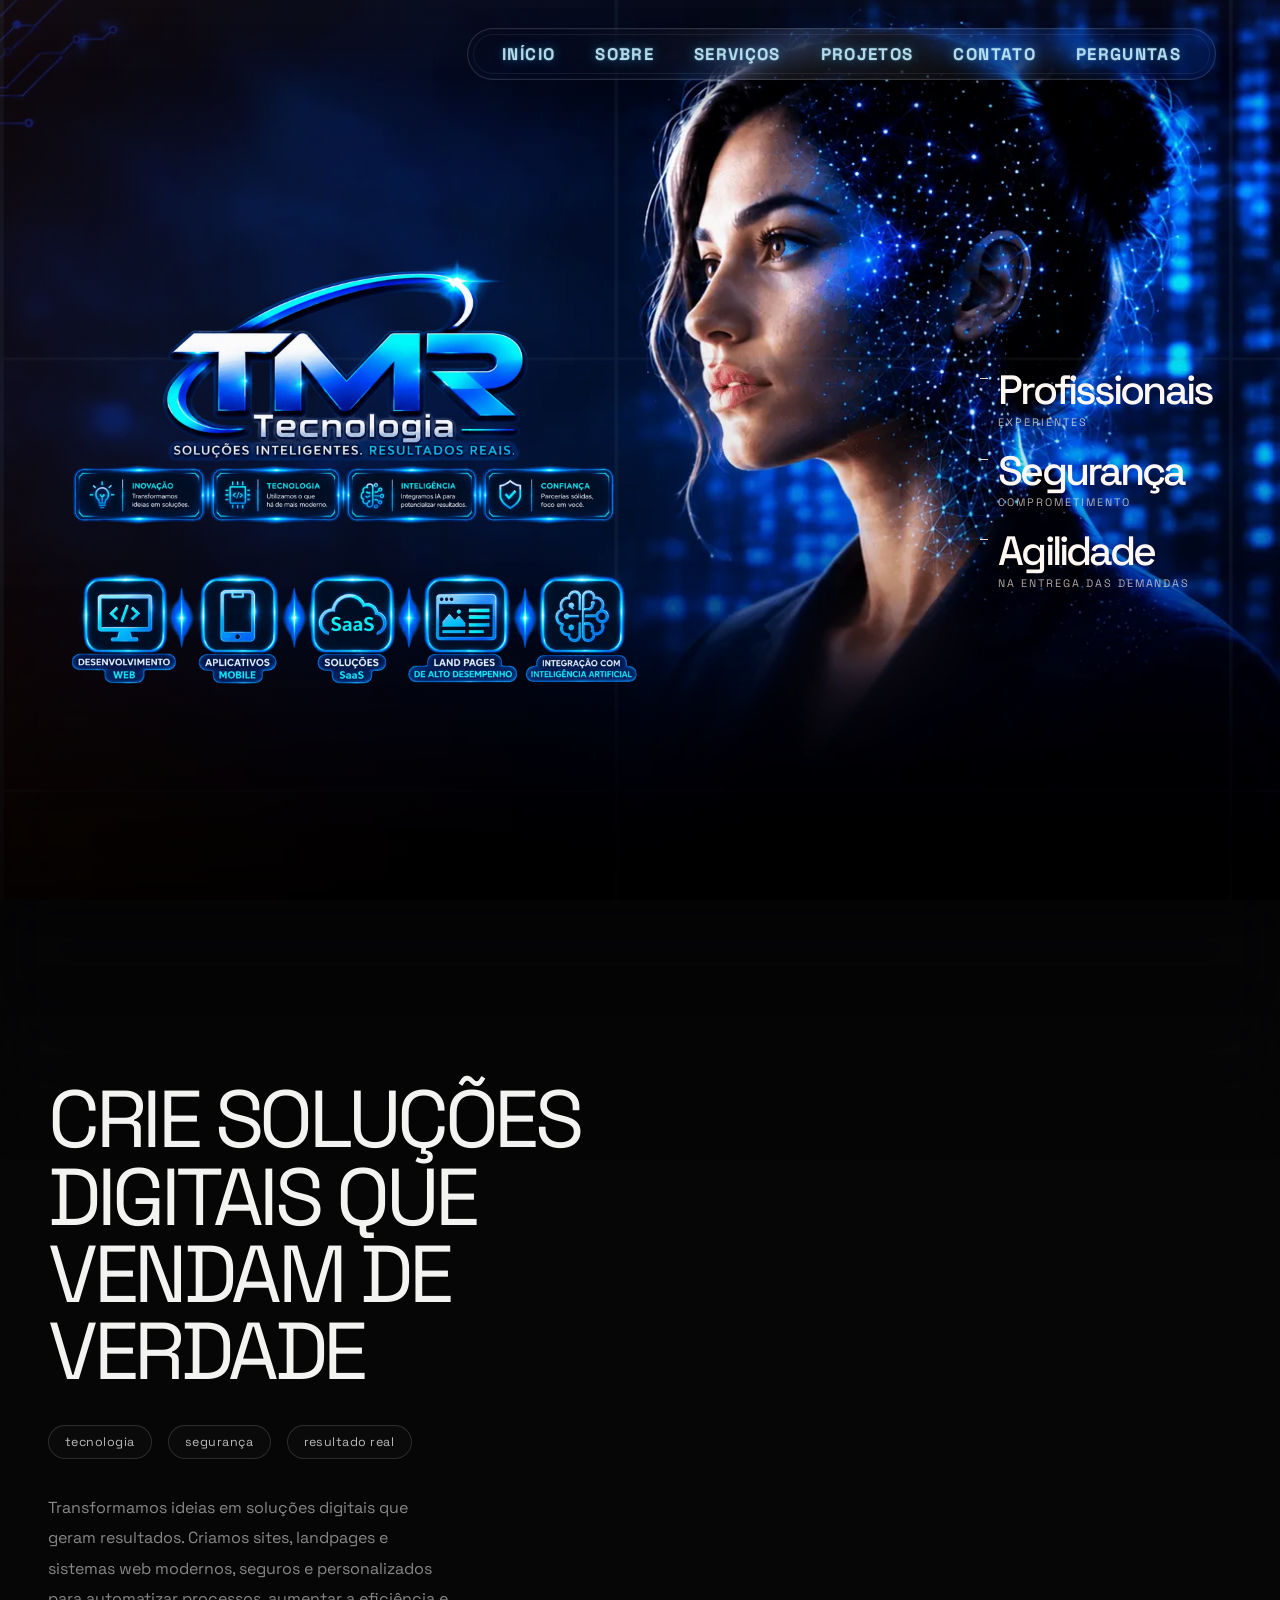
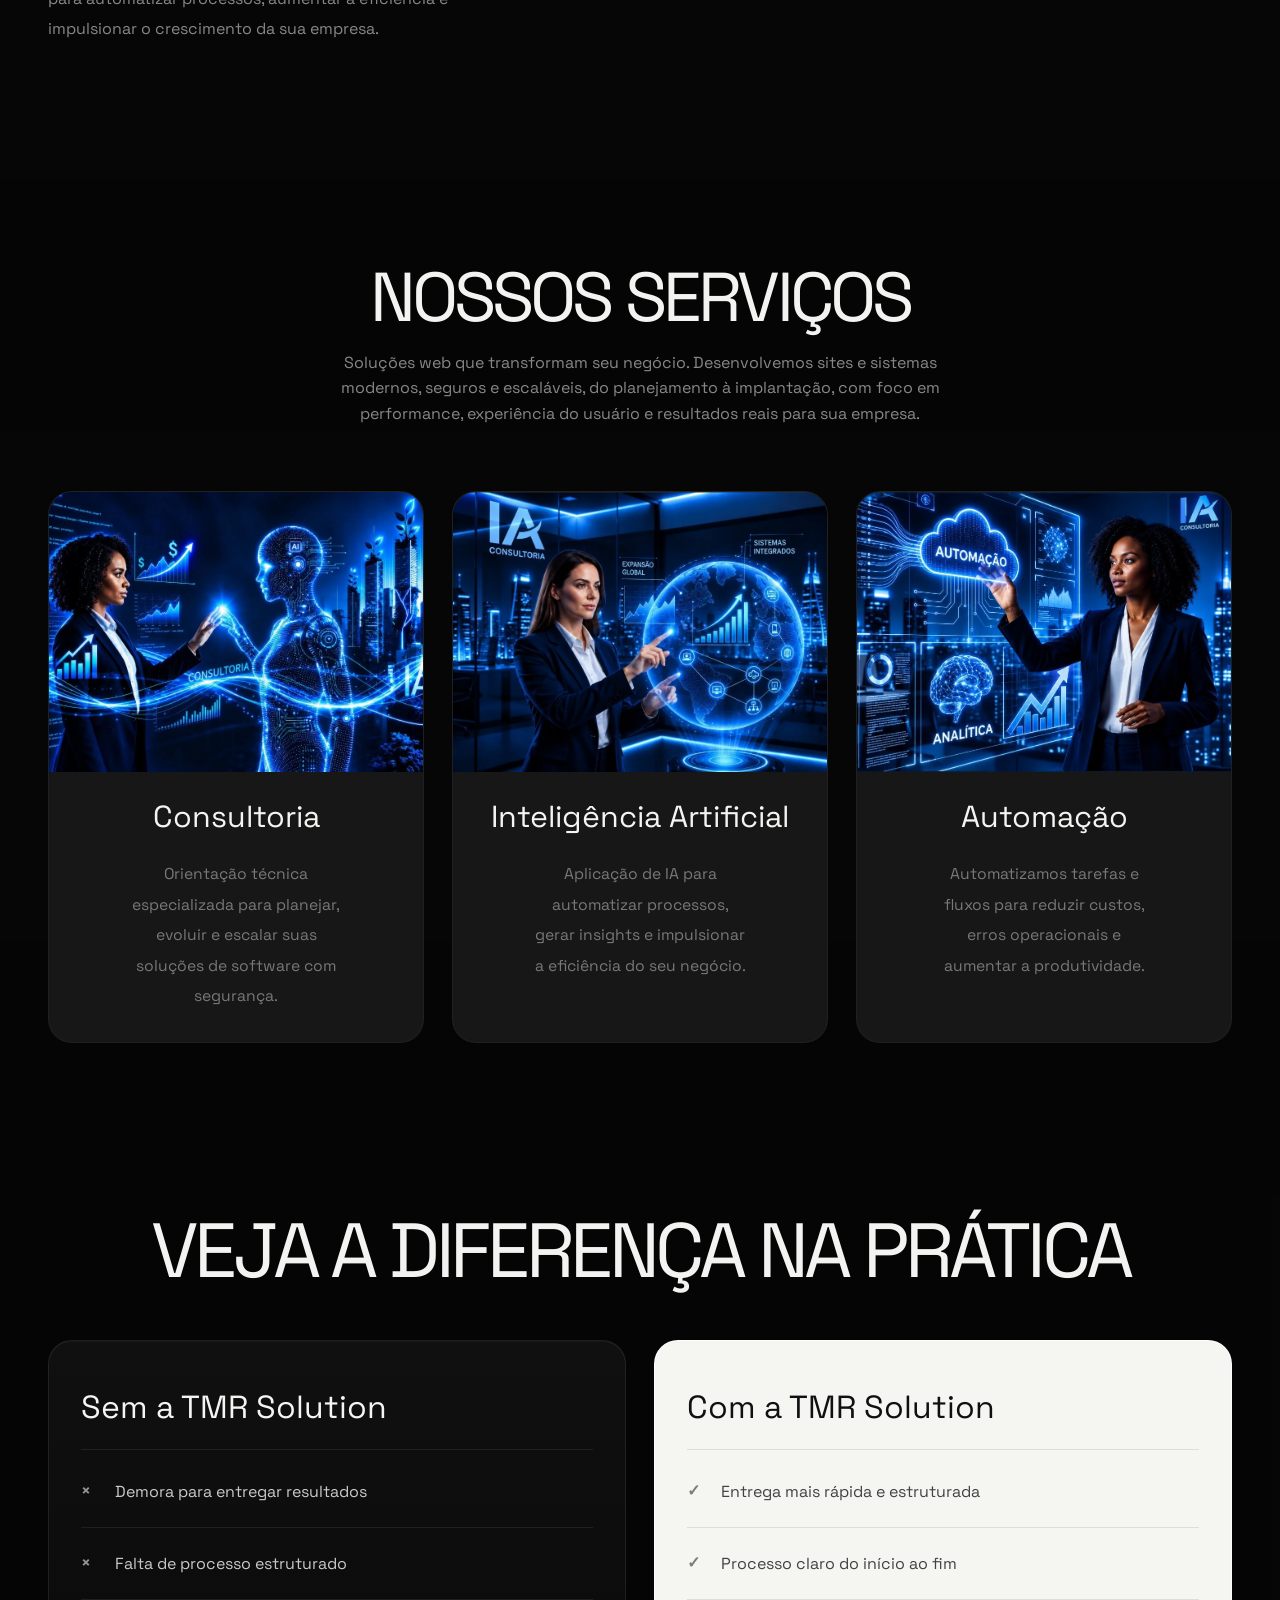
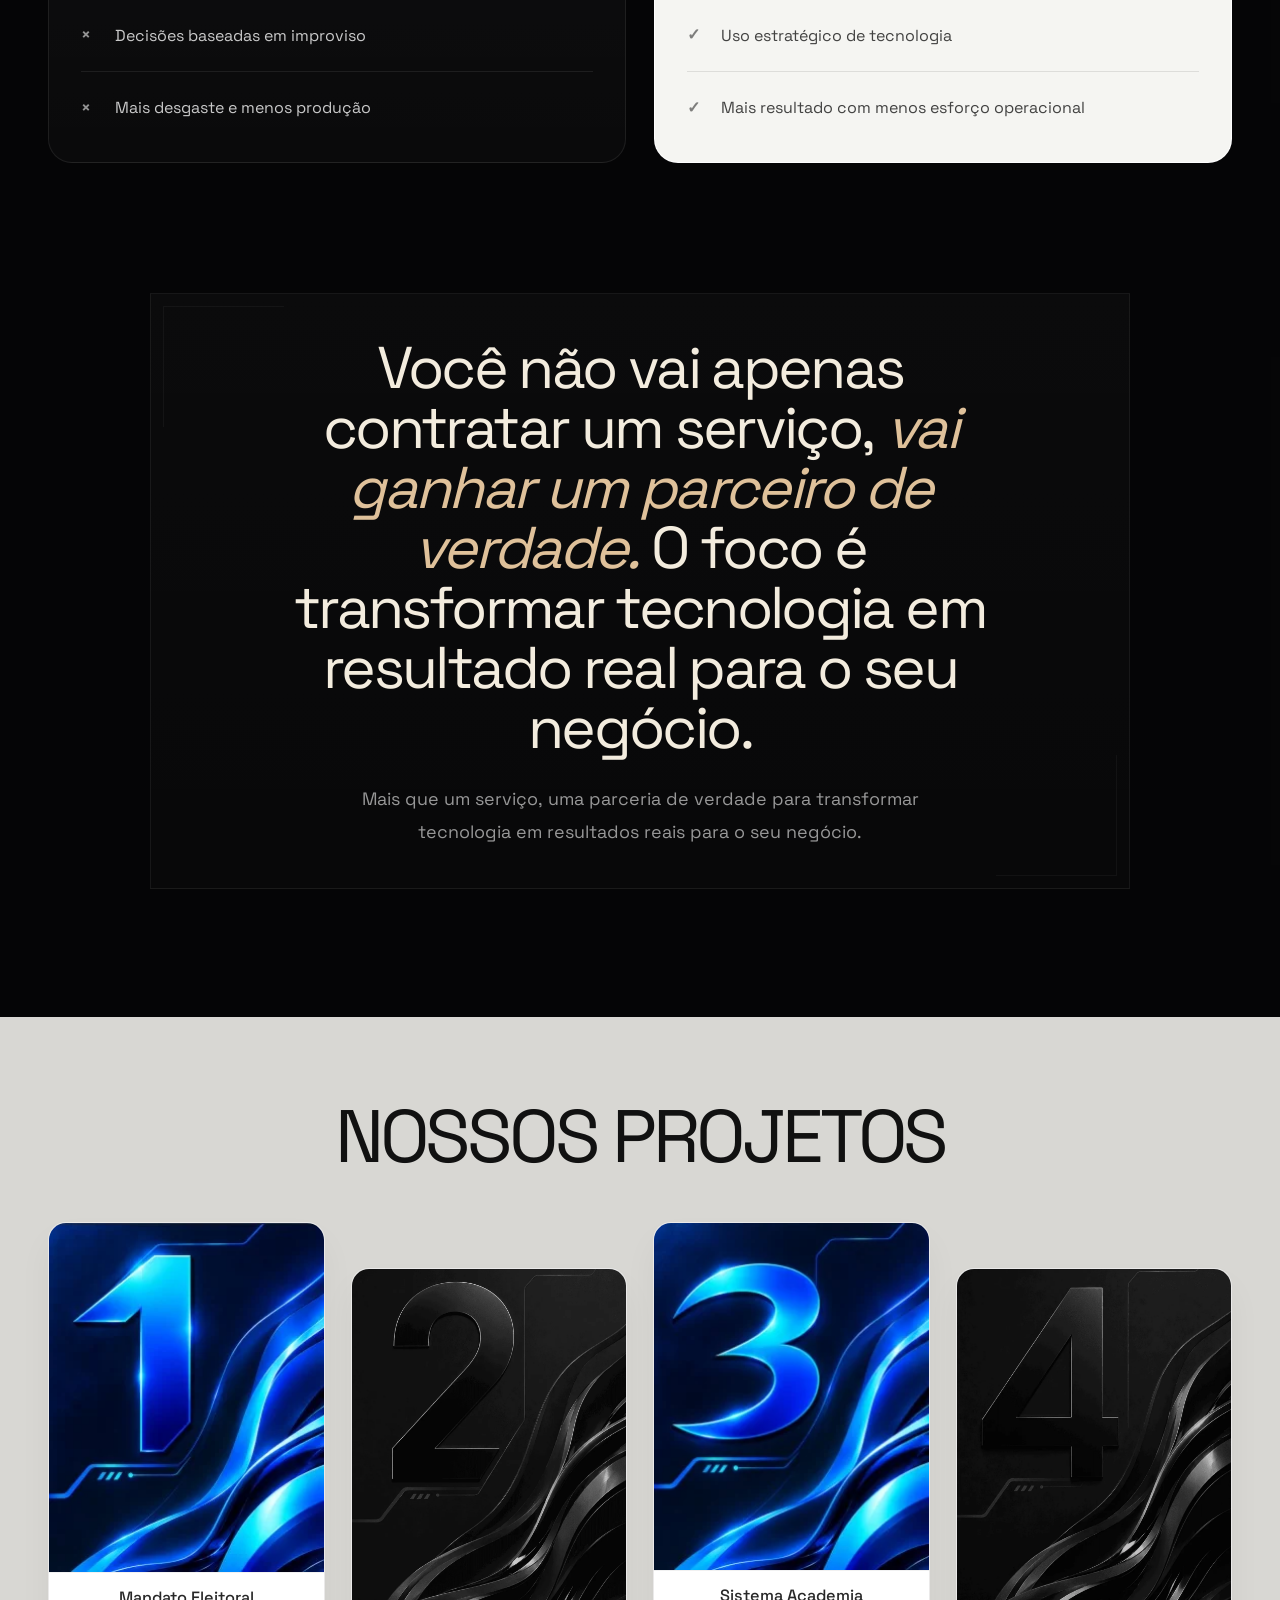
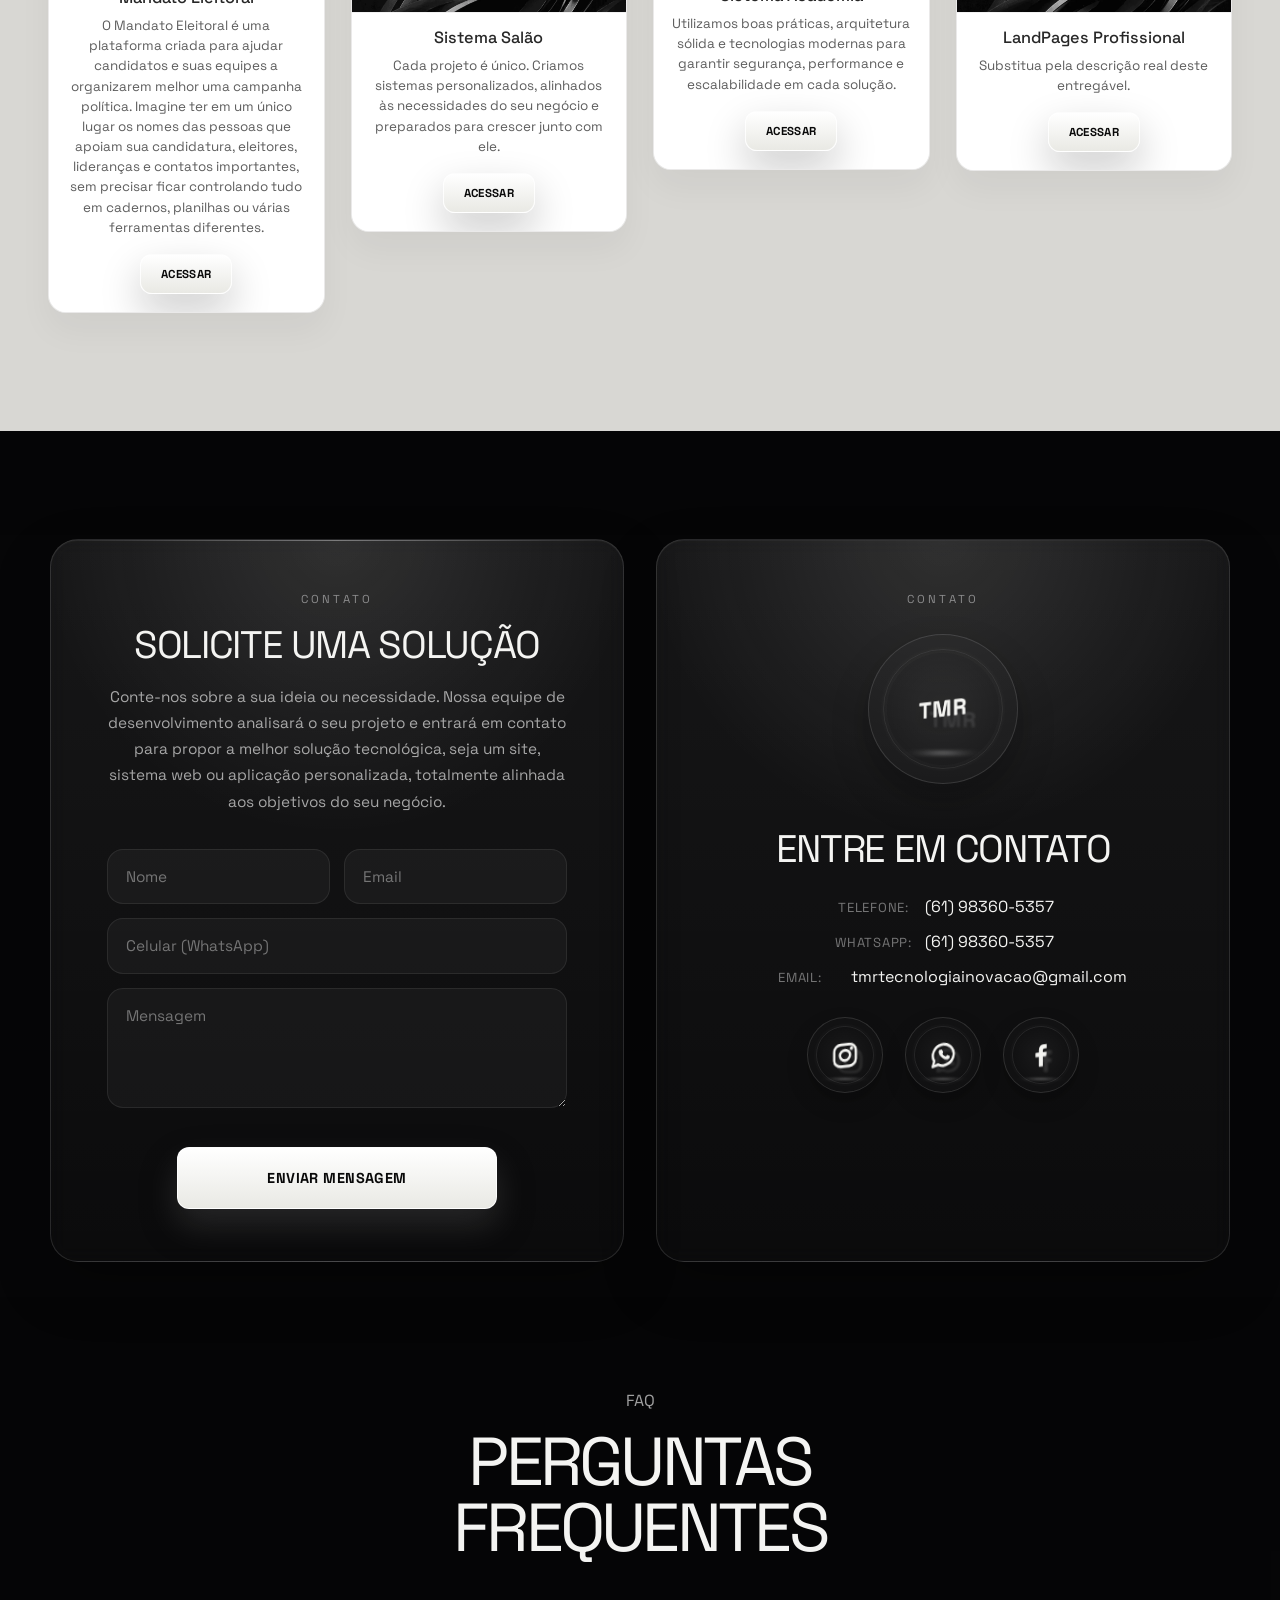
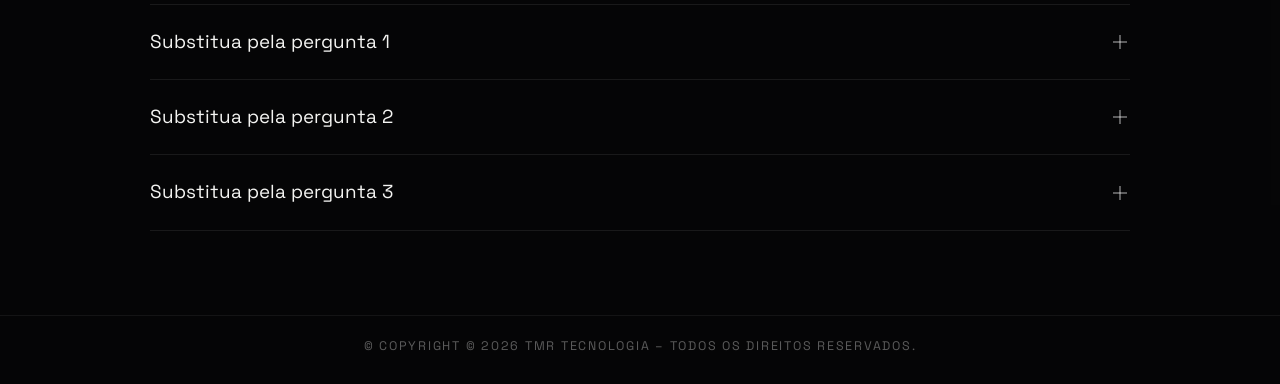
==== hero05/index.html @ a1f2327c "Site TMR Tecnologia Versão otimizada do site institucional: vídeo comprimido, imagens em WebP, fonte" ====
﻿<!DOCTYPE html>
<html lang="pt-BR">
  <head>
    <meta charset="UTF-8" />
    <meta name="viewport" content="width=device-width, initial-scale=1.0" />
    <title>TMR-Tecnologia</title>
    <link rel="preload" as="image" href="assets/images/hero-01.webp" />
    <link rel="stylesheet" href="assets/css/styles.css" />
  </head>
  <body id="top">
    <video
      class="page-sequence"
      aria-hidden="true"
      muted
      playsinline
      preload="none"
    >
      <source src="assets/video/video-scrub1-hq.mp4" type="video/mp4" />
    </video>

    <header class="hero__nav">
      <button
        class="hero__nav-toggle"
        type="button"
        aria-expanded="false"
        aria-controls="primary-menu"
        aria-label="Abrir menu"
      >
        <span></span>
        <span></span>
        <span></span>
      </button>
      <nav class="hero__nav-menu" id="primary-menu" aria-label="Menu principal">
        <ul>
          <li><a href="#top">Início</a></li>
          <li><a href="#sobre">Sobre</a></li>
          <li><a href="#servicos">Serviços</a></li>
          <li><a href="#projetos">Projetos</a></li>
          <li><a href="#contato">Contato</a></li>
          <li><a href="#perguntas">Perguntas</a></li>
        </ul>
      </nav>
    </header>

    <main>
      <section class="hero" aria-label="Hero principal">
        <div class="hero__background" aria-hidden="true"></div>
        <div class="hero__reveal" aria-hidden="true">
          <div class="hero__reveal-spot">
            <div class="hero__reveal-image"></div>
          </div>
        </div>

        <svg
          class="hero__grid"
          aria-hidden="true"
          viewBox="0 0 100 100"
          preserveAspectRatio="none"
        >
          <defs>
            <pattern
              id="grid"
              width="48"
              height="48"
              patternUnits="userSpaceOnUse"
              x="0"
              y="0"
            >
              <path
                d="M 48 0 L 0 0 0 48"
                fill="none"
                stroke="#64748b"
                stroke-width="0.6"
              />
            </pattern>
          </defs>
          <rect width="100%" height="100%" fill="url(#grid)" />
        </svg>

        <div class="hero__noise" aria-hidden="true"></div>
        <div class="hero__blur-transition" aria-hidden="true"></div>

        <div class="hero__shell">
          <div class="hero__content">
            <div class="hero__copy">
              <img class="hero__logo" src="assets/images/logo1.webp" alt="TMR Solution — Soluções inteligentes. Resultados reais." />
              <img class="hero__icon1" src="assets/images/icone1.webp" alt="Desenvolvimento Web, Desenvolvimento de Software, Aplicativos Mobile, Soluções SaaS, Land Pages de alto desempenho, Integração com Inteligência Artificial" />
            </div>

            <aside class="hero__stats" aria-label="Indicadores">
              <div class="stat">
                <strong>Profissionais</strong>
                <span>Experientes</span>
              </div>
              <div class="stat">
                <strong>Segurança</strong>
                <span>Comprometimento</span>
              </div>
              <div class="stat">
                <strong>Agilidade</strong>
                <span>Na entrega das demandas</span>
              </div>
            </aside>
          </div>
        </div>
      </section>

      <section class="section-dark about-block" id="sobre" aria-labelledby="about-title">
        <div class="about-block__blur-transition" aria-hidden="true"></div>

        <div class="about-block__inner">
          <div class="about-block__content reveal-side">
            <h2 class="about-block__title" id="about-title">
              CRIE SOLUÇÕES DIGITAIS QUE<br />
              VENDAM DE VERDADE
            </h2>
            <div class="about-block__tags" aria-label="Categorias">
              <span class="tag">tecnologia</span>
              <span class="tag">segurança</span>
              <span class="tag">resultado real</span>
            </div>
            <p class="about-block__copy">
              Transformamos ideias em soluções digitais que geram resultados. Criamos sites, landpages e sistemas web modernos, seguros e personalizados para automatizar processos, aumentar a eficiência e impulsionar o crescimento da sua empresa.
            </p>
          </div>
        </div>
      </section>

      <section class="section-dark services-block" id="servicos" aria-labelledby="services-title">
        <div class="services-block__inner">
          <div class="services-block__header">
            <h2 class="services-block__title" id="services-title">NOSSOS SERVIÇOS</h2>
          </div>
          <p class="services-block__copy">
              Soluções web que transformam seu negócio. Desenvolvemos sites e sistemas modernos, seguros e escaláveis, do planejamento à implantação, com foco em performance, experiência do usuário e resultados reais para sua empresa.
          </p>
          <div class="services-grid">
            <article class="service-card reveal-up">
              <div class="service-card__media">
                <img src="assets/images/servico1.webp" alt="Consultoria" loading="lazy" />
              </div>
              <h3 class="service-card__title">Consultoria</h3>
              <p class="service-card__copy">
                Orientação técnica especializada para planejar, evoluir e escalar suas soluções de software com segurança.
              </p>
            </article>

            <article class="service-card reveal-up">
              <div class="service-card__media">
                <img src="assets/images/servico2.webp" alt="Inteligência Artificial" loading="lazy" />
              </div>
              <h3 class="service-card__title">Inteligência Artificial</h3>
              <p class="service-card__copy">
                Aplicação de IA para automatizar processos, gerar insights e impulsionar a eficiência do seu negócio.
              </p>
            </article>

            <article class="service-card reveal-up">
              <div class="service-card__media">
                <img src="assets/images/servico3.webp" alt="Automação" loading="lazy" />
              </div>
              <h3 class="service-card__title">Automação</h3>
              <p class="service-card__copy">
                Automatizamos tarefas e fluxos para reduzir custos, erros operacionais e aumentar a produtividade.
              </p>
            </article>
          </div>
        </div>
      </section>

      <section class="section-dark comparison-block" aria-labelledby="comparison-title">
        <div class="comparison-block__inner">
          <div class="comparison-block__intro">
            <h2 class="comparison-block__title" id="comparison-title">VEJA A DIFERENÇA NA PRÁTICA</h2>
          </div>

          <div class="comparison-grid">
            <article class="comparison-card comparison-card--negative">
              <div class="comparison-card__head">
                <h3 class="comparison-card__title">Sem a TMR Solution</h3>
              </div>

              <ul class="comparison-list">
                <li class="comparison-list__item reveal-mark">
                  <span>Demora para entregar resultados</span>
                </li>
                <li class="comparison-list__item reveal-mark">
                  <span>Falta de processo estruturado</span>
                </li>
                <li class="comparison-list__item reveal-mark">
                  <span>Decisões baseadas em improviso</span>
                </li>
                <li class="comparison-list__item reveal-mark">
                  <span>Mais desgaste e menos produção</span>
                </li>
              </ul>
            </article>

            <article class="comparison-card comparison-card--light comparison-card--positive">
              <div class="comparison-card__head">
                <h3 class="comparison-card__title">Com a TMR Solution</h3>
              </div>

              <ul class="comparison-list">
                <li class="comparison-list__item reveal-mark">
                  <span>Entrega mais rápida e estruturada</span>
                </li>
                <li class="comparison-list__item reveal-mark">
                  <span>Processo claro do início ao fim</span>
                </li>
                <li class="comparison-list__item reveal-mark">
                  <span>Uso estratégico de tecnologia</span>
                </li>
                <li class="comparison-list__item reveal-mark">
                  <span>Mais resultado com menos esforço operacional</span>
                </li>
              </ul>
            </article>
          </div>
        </div>
      </section>

      <section class="section-dark quote-block" aria-labelledby="quote-title">
        <div class="quote-block__inner">
          <article class="quote-panel">
            <h2 class="quote-panel__text reveal-write" id="quote-title">
              Você não vai apenas contratar um serviço,
              <em>vai ganhar um parceiro de verdade.</em>
              O foco é transformar tecnologia em resultado real para o seu negócio.
            </h2>
            <p class="quote-panel__meta reveal-write reveal-write--delay">
              Mais que um serviço, uma parceria de verdade para transformar tecnologia em resultados reais para o seu negócio.
            </p>
          </article>
        </div>
      </section>

      <section id="projetos" class="section-light deliverables-block" aria-labelledby="deliverables-title">
        <div class="deliverables-block__inner">
          <div class="deliverables-block__header">
            <h2 class="deliverables-block__title" id="deliverables-title">
              Nossos Projetos
            </h2>
          </div>

          <div class="deliverables-grid">
            <article class="deliverable-card reveal-up">
              <div class="deliverable-card__media">
                <img class="deliverable-card__image" src="assets/images/i1.webp" alt="Entregável 1." />
              </div>
              <div class="deliverable-card__caption">
                <h3 class="deliverable-card__title">Mandato Eleitoral</h3>
                <p class="deliverable-card__description">O Mandato Eleitoral é uma plataforma criada para ajudar candidatos e suas equipes a organizarem melhor uma campanha política. Imagine ter em um único lugar os nomes das pessoas que apoiam sua candidatura, eleitores, lideranças e contatos importantes, sem precisar ficar controlando tudo em cadernos, planilhas ou várias ferramentas diferentes.</p>
                <a class="button button--offer deliverable-card__cta" href="https://mandatoeleitoral.com.br/?utm_source=ig&utm_medium=social&utm_content=link_in_bio&fbclid=PAcGRvZgJleHRuA2FlbQIxMQBzcnRjBmFwcF9pZA85MzY2MTk3NDMzOTI0NTkAAaeDUFu84frqN1T_1xu_NQPxx1LbQCmempcikoI6xXRuB5szpXkYkJq2keGqWA_aem_tlKkIEMDMoACXr_tral-HA" target="_blank" rel="noopener noreferrer">Acessar</a>
              </div>
            </article>

            <article class="deliverable-card deliverable-card--offset reveal-up">
              <div class="deliverable-card__media">
                <img class="deliverable-card__image" src="assets/images/i2.webp" alt="Entregável 2." />
              </div>
              <div class="deliverable-card__caption">
                <h3 class="deliverable-card__title">Sistema Salão</h3>
                <p class="deliverable-card__description">Cada projeto é único. Criamos sistemas personalizados, alinhados às necessidades do seu negócio e preparados para crescer junto com ele.</p>
                <a class="button button--offer deliverable-card__cta" href="#" target="_blank" rel="noopener noreferrer">Acessar</a>
              </div>
            </article>

            <article class="deliverable-card reveal-up">
              <div class="deliverable-card__media">
                <img class="deliverable-card__image" src="assets/images/i3.webp" alt="Entregável 3." />
              </div>
              <div class="deliverable-card__caption">
                <h3 class="deliverable-card__title">Sistema Academia</h3>
                <p class="deliverable-card__description">Utilizamos boas práticas, arquitetura sólida e tecnologias modernas para garantir segurança, performance e escalabilidade em cada solução.</p>
                <a class="button button--offer deliverable-card__cta" href="#" target="_blank" rel="noopener noreferrer">Acessar</a>
              </div>
            </article>

            <article class="deliverable-card deliverable-card--offset reveal-up">
              <div class="deliverable-card__media">
                <img class="deliverable-card__image" src="assets/images/i4.webp" alt="Entregável 4." />
              </div>
              <div class="deliverable-card__caption">
                <h3 class="deliverable-card__title">LandPages Profissional</h3>
                <p class="deliverable-card__description">Substitua pela descrição real deste entregável.</p>
                <a class="button button--offer deliverable-card__cta" href="#" target="_blank" rel="noopener noreferrer">Acessar</a>
              </div>
            </article>
          </div>
        </div>
      </section>

      <section class="section-dark contact-block" id="contato" aria-labelledby="contact-title">
        <div class="contact-block__inner">
          <article class="contact-card">
            <span class="contact-card__eyebrow">Contato</span>
            <h2 class="contact-card__title" id="contact-title">Solicite uma Solução</h2>
            <p class="contact-card__copy">Conte-nos sobre a sua ideia ou necessidade. Nossa equipe de desenvolvimento analisará o seu projeto e entrará em contato para propor a melhor solução tecnológica, seja um site, sistema web ou aplicação personalizada, totalmente alinhada aos objetivos do seu negócio.</p>

            <form class="contact-form">
              <div class="contact-form__row">
                <div class="contact-form__field">
                  <input type="text" name="nome" placeholder="Nome" autocomplete="name" required />
                </div>
                <div class="contact-form__field">
                  <input type="email" name="email" placeholder="Email" autocomplete="email" required />
                </div>
              </div>

              <div class="contact-form__field contact-form__field--full">
                <input type="tel" name="whatsapp" placeholder="Celular (WhatsApp)" autocomplete="tel" required />
              </div>

              <div class="contact-form__field contact-form__field--full">
                <textarea name="mensagem" placeholder="Mensagem" rows="4" required></textarea>
              </div>

              <button class="button button--offer" type="submit">Enviar mensagem</button>
            </form>
          </article>
          <article class="contacts-card">
              <span class="contacts-card__eyebrow">Contato</span>
            <div class="contacts-seal" aria-hidden="true">
              <div class="contacts-seal__ring">
                <div class="contacts-seven">
                  <span class="contacts-seven__back">TMR</span>
                  <span class="contacts-seven__front">TMR</span>
                  <span class="contacts-seven__glow"></span>
                </div>
              </div>
            </div>

            <div class="contacts-card__content">
              <h3 class="contacts-card__title" id="contacts-title">Entre em contato</h3>

              <ul class="contacts-list">
                <li class="contacts-list__item">
                  <span class="contacts-list__label">Telefone:</span>
                  <a class="contacts-list__value" href="tel:+5561983605357">(61) 98360-5357</a>
                </li>
                <li class="contacts-list__item">
                  <span class="contacts-list__label">WhatsApp:</span>
                  <a class="contacts-list__value" href="https://wa.me/5561983605357" target="_blank" rel="noopener noreferrer">(61) 98360-5357</a>
                </li>
                <li class="contacts-list__item">
                  <span class="contacts-list__label">Email:</span>
                  <a class="contacts-list__value" href="mailto:tmrtecnologiainovacao@gmail.com">tmrtecnologiainovacao@gmail.com</a>
                </li>
              </ul>

              <ul class="contacts-social" aria-label="Redes sociais">
                <li>
                  <a class="contacts-social__link" href="https://www.instagram.com/" target="_blank" rel="noopener noreferrer" aria-label="Instagram">
                    <span class="contacts-seal contacts-seal--sm" aria-hidden="true">
                      <span class="contacts-seal__ring">
                        <span class="contacts-seven">
                          <svg class="contacts-seven__back" viewBox="0 0 24 24"><use href="#icon-instagram" /></svg>
                          <svg class="contacts-seven__front" viewBox="0 0 24 24"><use href="#icon-instagram" /></svg>
                          <span class="contacts-seven__glow"></span>
                        </span>
                      </span>
                    </span>
                  </a>
                </li>
                <li>
                  <a class="contacts-social__link" href="https://wa.me/5561983605357" target="_blank" rel="noopener noreferrer" aria-label="WhatsApp">
                    <span class="contacts-seal contacts-seal--sm" aria-hidden="true">
                      <span class="contacts-seal__ring">
                        <span class="contacts-seven">
                          <svg class="contacts-seven__back" viewBox="0 0 24 24"><use href="#icon-whatsapp" /></svg>
                          <svg class="contacts-seven__front" viewBox="0 0 24 24"><use href="#icon-whatsapp" /></svg>
                          <span class="contacts-seven__glow"></span>
                        </span>
                      </span>
                    </span>
                  </a>
                </li>
                <li>
                  <a class="contacts-social__link" href="https://www.facebook.com/" target="_blank" rel="noopener noreferrer" aria-label="Facebook">
                    <span class="contacts-seal contacts-seal--sm" aria-hidden="true">
                      <span class="contacts-seal__ring">
                        <span class="contacts-seven">
                          <svg class="contacts-seven__back" viewBox="0 0 24 24"><use href="#icon-facebook" /></svg>
                          <svg class="contacts-seven__front" viewBox="0 0 24 24"><use href="#icon-facebook" /></svg>
                          <span class="contacts-seven__glow"></span>
                        </span>
                      </span>
                    </span>
                  </a>
                </li>
              </ul>

              <svg width="0" height="0" style="position: absolute" aria-hidden="true" focusable="false">
                <defs>
                  <symbol id="icon-instagram" viewBox="0 0 24 24">
                    <rect x="3" y="3" width="18" height="18" rx="5.5" fill="none" stroke="currentColor" stroke-width="1.8" />
                    <circle cx="12" cy="12" r="4.2" fill="none" stroke="currentColor" stroke-width="1.8" />
                    <circle cx="17.4" cy="6.6" r="1.2" fill="currentColor" />
                  </symbol>
                  <symbol id="icon-whatsapp" viewBox="0 0 24 24">
                    <path d="M3.4 20.6l1.3-4.5A8.7 8.7 0 1 1 8 19.3z" fill="none" stroke="currentColor" stroke-width="1.8" stroke-linejoin="round" />
                    <path d="M9.4 7.9c.3-.5.6-.5.9-.5h.5c.2 0 .4.1.5.4l.7 1.6c.1.2 0 .4-.1.6l-.5.6c-.1.1-.1.3 0 .4a6.2 6.2 0 0 0 2.6 2.4c.2.1.3.1.5-.1l.7-.8c.1-.2.3-.2.5-.1l1.6.8c.2.1.3.3.3.5-.1 1-.9 1.8-2 1.8-1.4 0-3.3-.8-4.8-2.3-1.5-1.5-2.3-3.1-2.3-4.4 0-.9.4-1.5.9-1.9z" fill="currentColor" />
                  </symbol>
                  <symbol id="icon-facebook" viewBox="0 0 24 24">
                    <path d="M13.5 21v-8h2.7l.4-3.2h-3.1V7.8c0-.9.3-1.5 1.6-1.5h1.6V3.4c-.3 0-1.2-.1-2.4-.1-2.4 0-4 1.4-4 4.1v2.4H7.5V13h2.8v8h3.2z" fill="currentColor" />
                  </symbol>
                </defs>
              </svg>
            </div>
          </article>
        </div>
      </section>

      <section id="perguntas" class="section-dark faq-block" aria-labelledby="faq-title">
        <div class="faq-block__inner">
          <div class="faq-block__header">
            <span class="eyebrow eyebrow--dark">FAQ</span>
            <h2 class="faq-block__title" id="faq-title">PERGUNTAS FREQUENTES</h2>
          </div>

          <div class="faq-list" role="list">
            <article class="faq-item" role="listitem">
              <button class="faq-item__trigger" type="button" aria-expanded="false">
                <span class="faq-item__question">Substitua pela pergunta 1</span>
                <span class="faq-item__icon" aria-hidden="true"></span>
              </button>
              <div class="faq-item__answer" hidden>
                <p>Substitua pela resposta 1.</p>
              </div>
            </article>

            <article class="faq-item" role="listitem">
              <button class="faq-item__trigger" type="button" aria-expanded="false">
                <span class="faq-item__question">Substitua pela pergunta 2</span>
                <span class="faq-item__icon" aria-hidden="true"></span>
              </button>
              <div class="faq-item__answer" hidden>
                <p>Substitua pela resposta 2.</p>
              </div>
            </article>

            <article class="faq-item" role="listitem">
              <button class="faq-item__trigger" type="button" aria-expanded="false">
                <span class="faq-item__question">Substitua pela pergunta 3</span>
                <span class="faq-item__icon" aria-hidden="true"></span>
              </button>
              <div class="faq-item__answer" hidden>
                <p>Substitua pela resposta 3.</p>
              </div>
            </article>
          </div>
        </div>
      </section>
    </main>

    <footer class="footer-minimal">
      <p>© Copyright © 2026 TMR Tecnologia – Todos os direitos reservados.</p>
    </footer>

    <script src="assets/js/main.js"></script>
    <script src="assets/js/sections.js"></script>
  </body>
</html>
---- hero05/assets/css/styles.css ----
:root {
  --bg: #09090a;
  --text: #fff7f1;
  --muted: rgba(255, 245, 238, 0.72);
  --line: rgba(255, 255, 255, 0.14);
  --chip: rgba(255, 255, 255, 0.08);
  --chip-border: rgba(255, 255, 255, 0.18);
  --accent: #ff7a00;
  --accent-soft: #ffc587;
  --button-text: #9f3300;
  --shadow: 0 20px 60px rgba(0, 0, 0, 0.22);
  --max-width: 1240px;
}

@font-face {
  font-family: "Space Grotesk";
  src: url("../fonts/SpaceGrotesk-Regular.woff2") format("woff2");
  font-style: normal;
  font-weight: 400;
  font-display: swap;
}

@font-face {
  font-family: "Space Grotesk";
  src: url("../fonts/SpaceGrotesk-Medium.woff2") format("woff2");
  font-style: normal;
  font-weight: 500;
  font-display: swap;
}

@font-face {
  font-family: "Space Grotesk";
  src: url("../fonts/SpaceGrotesk-Bold.woff2") format("woff2");
  font-style: normal;
  font-weight: 700;
  font-display: swap;
}

* {
  box-sizing: border-box;
}

html {
  scroll-behavior: smooth;
}

body {
  margin: 0;
  min-width: 320px;
  background: var(--bg);
  color: var(--text);
  font-family: "Space Grotesk", sans-serif;
}

a,
button {
  font: inherit;
}

button {
  cursor: pointer;
}

.hero {
  position: relative;
  min-height: 100svh;
  overflow: hidden;
  isolation: isolate;
  background: #0f0a08;
}

.hero__background,
.hero__reveal,
.hero__grid,
.hero__noise,
.hero::before,
.hero::after {
  position: absolute;
  inset: 0;
  content: "";
}

.hero__background {
  z-index: 0;
  background-image:
    linear-gradient(90deg, rgba(25, 10, 4, 0.56) 0%, rgba(25, 10, 4, 0.22) 26%, rgba(25, 10, 4, 0) 52%),
    linear-gradient(180deg, rgba(0, 0, 0, 0.22) 0%, rgba(0, 0, 0, 0) 18%, rgba(0, 0, 0, 0.18) 100%),
    url("../images/hero-02.webp");
  background-position: left top, center, 64% center;
  background-repeat: no-repeat;
  background-size: cover, cover, cover;
  transform: scale(1.01);
}

.hero__reveal {
  z-index: 1;
  pointer-events: none;
  opacity: 0;
}

.hero__reveal-spot {
  position: absolute;
  top: 0;
  left: 0;
  width: 1040px;
  height: 1040px;
  overflow: hidden;
  will-change: transform;
  mask-image: radial-gradient(circle closest-side at 50% 50%, #000 0%, #000 40%, rgba(0, 0, 0, 0.75) 60%, rgba(0, 0, 0, 0.4) 75%, rgba(0, 0, 0, 0.12) 88%, transparent 100%);
  -webkit-mask-image: radial-gradient(circle closest-side at 50% 50%, #000 0%, #000 40%, rgba(0, 0, 0, 0.75) 60%, rgba(0, 0, 0, 0.4) 75%, rgba(0, 0, 0, 0.12) 88%, transparent 100%);
  mask-repeat: no-repeat;
  -webkit-mask-repeat: no-repeat;
  mask-size: 100% 100%;
  -webkit-mask-size: 100% 100%;
}

.hero__reveal-image {
  position: absolute;
  top: 0;
  left: 0;
  width: var(--hero-w, 100vw);
  height: var(--hero-h, 100vh);
  background-image: url("../images/hero-01.webp");
  background-position: 64% center;
  background-repeat: no-repeat;
  background-size: cover;
  will-change: transform;
}

.hero__grid {
  z-index: 2;
  width: 100%;
  height: 100%;
  opacity: 0.1;
  pointer-events: none;
}

.hero::before {
  background:
    radial-gradient(circle at 6% 12%, rgba(255, 173, 60, 0.45) 0, rgba(255, 173, 60, 0) 16%),
    radial-gradient(circle at 88% 10%, rgba(166, 15, 15, 0.18) 0, rgba(166, 15, 15, 0) 20%);
  z-index: 0;
}

.hero::after {
  background: linear-gradient(180deg, rgba(255, 255, 255, 0.05) 0, rgba(255, 255, 255, 0) 8%);
  mix-blend-mode: screen;
  opacity: 0.35;
  z-index: 4;
}

.hero__noise {
  z-index: 3;
  opacity: 0.14;
  background-image:
    radial-gradient(rgba(255, 255, 255, 0.4) 0.65px, transparent 0.65px),
    radial-gradient(rgba(0, 0, 0, 0.22) 0.65px, transparent 0.65px);
  background-position: 0 0, 12px 12px;
  background-size: 24px 24px;
  mix-blend-mode: soft-light;
}

.hero__blur-transition {
  position: absolute;
  inset: auto 0 0 0;
  height: 340px;
  z-index: 4;
  pointer-events: none;
  backdrop-filter: blur(42px);
  -webkit-backdrop-filter: blur(42px);
  mask-image: linear-gradient(to top, rgba(0, 0, 0, 1) 0%, rgba(0, 0, 0, 0.65) 45%, rgba(0, 0, 0, 0) 100%);
  -webkit-mask-image: linear-gradient(to top, rgba(0, 0, 0, 1) 0%, rgba(0, 0, 0, 0.65) 45%, rgba(0, 0, 0, 0) 100%);
}

.hero__blur-transition::after {
  content: "";
  position: absolute;
  inset: 0;
  background: linear-gradient(to top, rgba(0, 0, 0, 0.55) 0%, rgba(0, 0, 0, 0) 100%);
}

.hero__nav {
  position: fixed;
  top: 0;
  left: 0;
  right: 0;
  z-index: 60;
  display: flex;
  align-items: center;
  justify-content: flex-end;
  padding: 28px clamp(32px, 5vw, 72px);
}

.hero__nav-menu ul {
  position: relative;
  display: flex;
  align-items: center;
  gap: 40px;
  margin: 0;
  padding: 14px 34px;
  list-style: none;
  border-radius: 999px;
  border: 1px solid rgba(255, 255, 255, 0.14);
  background: radial-gradient(circle at 50% 0%, rgba(255, 255, 255, 0.08) 0%, rgba(255, 255, 255, 0.02) 55%, transparent 80%);
  backdrop-filter: blur(14px);
  -webkit-backdrop-filter: blur(14px);
  box-shadow: inset 0 0 0 1px rgba(255, 255, 255, 0.03), 0 18px 36px rgba(0, 0, 0, 0.26);
}

.hero__nav-menu ul::before {
  content: "";
  position: absolute;
  inset: 5px;
  border-radius: 999px;
  border: 1px solid rgba(255, 255, 255, 0.08);
  opacity: 0.9;
  pointer-events: none;
}

.hero__nav-menu a {
  color: #bfeeff;
  text-decoration: none;
  font-weight: 700;
  font-size: 1.05rem;
  text-transform: uppercase;
  letter-spacing: 0.08em;
  text-shadow: 0 0 12px rgba(56, 189, 255, 0.55), 0 0 2px rgba(255, 255, 255, 0.4);
  opacity: 0.92;
  transition: opacity 150ms ease, text-shadow 150ms ease, color 150ms ease;
}

.hero__nav-menu a:hover {
  opacity: 1;
  color: #eafeff;
  text-shadow: 0 0 18px rgba(64, 200, 255, 0.85), 0 0 4px rgba(255, 255, 255, 0.6);
}

.hero__nav-toggle {
  display: none;
  flex-direction: column;
  justify-content: center;
  gap: 6px;
  width: 34px;
  height: 30px;
  padding: 0;
  background: transparent;
  border: none;
  z-index: 7;
}

.hero__nav-toggle span {
  display: block;
  width: 100%;
  height: 2px;
  border-radius: 2px;
  background: #bfeeff;
  box-shadow: 0 0 8px rgba(56, 189, 255, 0.6);
  transition: transform 200ms ease, opacity 200ms ease;
}

.hero__nav-toggle.is-open span:nth-child(1) {
  transform: translateY(8px) rotate(45deg);
}

.hero__nav-toggle.is-open span:nth-child(2) {
  opacity: 0;
}

.hero__nav-toggle.is-open span:nth-child(3) {
  transform: translateY(-8px) rotate(-45deg);
}

.hero__shell {
  position: relative;
  z-index: 5;
  min-height: 100svh;
  padding: clamp(100px, 16vh, 170px) clamp(32px, 5vw, 72px) 40px;
  display: flex;
  align-items: flex-start;
  max-width: 1800px;
  margin: 0 auto;
}

.hero__content {
  flex: 1;
  display: grid;
  grid-template-columns: minmax(440px, 900px) auto;
  align-items: center;
  gap: 44px;
  width: 100%;
}

.hero__copy {
  max-width: 900px;
  align-self: center;
}

.hero__eyebrow {
  margin: 0 0 16px;
  text-transform: uppercase;
  letter-spacing: 0.22em;
  font-size: 0.66rem;
  color: rgba(255, 238, 227, 0.74);
}

.hero__copy h1 {
  margin: 0;
  max-width: 580px;
  font-size: clamp(2.7rem, 4.8vw, 4.45rem);
  line-height: 0.94;
  letter-spacing: -0.045em;
  text-wrap: pretty;
}

.hero__text {
  max-width: 430px;
  margin: 22px 0 28px;
  font-size: 1rem;
  line-height: 1.5;
  color: var(--muted);
}

.hero__logo {
  display: block;
  width: 100%;
  max-width: 800px;
  height: auto;
  margin: 0 0 -30px -40px;
}

.hero__icon1 {
  display: block;
  width: 100%;
  max-width: 900px;
  height: auto;
  margin: 0 0 0 -40px;
}

.hero__stats {
  align-self: end;
  justify-self: end;
  display: grid;
  gap: 24px;
  padding-right: 4px;
  margin-bottom: 28px;
}

.stat {
  position: relative;
  padding-left: 18px;
  text-align: left;
}

.stat::before {
  position: absolute;
  left: 0;
  top: 6px;
  width: 8px;
  height: 1px;
  background: rgba(255, 236, 222, 0.92);
  content: "";
}

.stat strong {
  display: block;
  font-size: clamp(2rem, 3.2vw, 3.25rem);
  font-weight: 500;
  line-height: 0.9;
  letter-spacing: -0.07em;
}

.stat span {
  display: block;
  margin-top: 6px;
  font-size: 0.68rem;
  text-transform: uppercase;
  letter-spacing: 0.18em;
  color: rgba(255, 239, 228, 0.7);
}

.hero--hovering .hero__reveal {
  opacity: 1;
}

@media (max-width: 1325px) {
  .hero__content {
    grid-template-columns: 1fr;
    justify-items: start;
  }

  .hero__copy {
    max-width: 420px;
  }

  .hero__logo {
    max-width: 420px;
    margin: 0;
  }
}

@media (min-width: 1221px) and (max-width: 1325px) {
  .hero__copy {
    max-width: 560px;
  }

  .hero__logo {
    max-width: 560px;
  }

  .hero__icon1 {
    width: 580px;
    max-width: 580px;
    margin: 0;
  }
}

@media (max-width: 1220px) {
  .hero__icon1 {
    display: none;
  }
}

@media (max-width: 1159px) {
  .hero__stats {
    justify-self: start;
    grid-auto-flow: row;
    margin-top: 8px;
  }

  .stat {
    text-align: left;
    padding-left: 18px;
  }

  .stat::before {
    left: 0;
    transform: none;
  }
}

@media (min-width: 1106px) {
  .hero__copy {
    position: relative;
    top: clamp(56px, 12vh, 120px);
  }

  .hero__stats {
    margin-bottom: clamp(16px, 3vh, 40px);
  }
}

@media (min-width: 1106px) and (max-width: 1325px) {
  .hero__content {
    grid-template-columns: minmax(0, 1fr) auto;
  }

  .hero__stats {
    justify-self: end;
    margin-top: 0;
  }
}

@media (max-width: 1105px) {
  .hero__stats {
    display: none;
  }

  .hero__content {
    justify-items: center;
  }

  .hero__shell {
    align-items: flex-end;
    padding-bottom: 100px;
  }
}

@media (max-width: 900px) {
  .hero__nav-menu ul {
    gap: 24px;
  }

  .hero__nav-menu a {
    font-size: 0.9rem;
  }

  .hero__background {
    background-position: left top, center, 68% center;
  }

  .hero__reveal-image {
    background-position: 68% center;
  }

  .hero__content {
    grid-template-columns: 1fr;
    align-items: center;
    gap: 28px;
  }

  .hero__copy {
    max-width: 520px;
    align-self: center;
  }

  .hero__logo,
  .hero__icon1 {
    margin-left: 0;
  }

  .hero__stats {
    justify-self: start;
    align-self: center;
    grid-auto-flow: column;
    gap: 22px;
    padding-right: 0;
  }
}

@media (max-width: 680px) {
  .hero {
    min-height: 740px;
  }

  .hero__nav {
    padding: 20px 24px;
  }

  .hero__nav-toggle {
    display: flex;
  }

  .hero__nav-menu {
    position: absolute;
    top: 0;
    left: 0;
    right: 0;
    display: block;
    padding: 84px 24px 24px;
    background: linear-gradient(180deg, rgba(9, 9, 10, 0.94) 0%, rgba(9, 9, 10, 0.86) 78%, rgba(9, 9, 10, 0) 100%);
    opacity: 0;
    transform: translateY(-12px);
    pointer-events: none;
    transition: opacity 200ms ease, transform 200ms ease;
  }

  .hero__nav-menu.is-open {
    opacity: 1;
    transform: translateY(0);
    pointer-events: auto;
  }

  .hero__nav-menu ul {
    flex-direction: column;
    align-items: flex-end;
    gap: 20px;
  }

  .hero__shell {
    padding: 24px 24px 100px;
  }

  .hero__background {
    background-position: left top, center, 61% center;
  }

  .hero__reveal-image {
    background-position: 61% center;
  }

  .hero__content {
    gap: 30px;
  }

  .hero__copy {
    max-width: 420px;
  }

  .hero__eyebrow {
    margin-bottom: 12px;
    font-size: 0.72rem;
    color: rgba(255, 242, 234, 0.9);
  }

  .hero__copy h1 {
    max-width: 100%;
    font-size: clamp(2.2rem, 9.4vw, 3rem);
    line-height: 0.98;
    text-shadow: 0 8px 28px rgba(0, 0, 0, 0.34);
  }

  .hero__text {
    max-width: 100%;
    margin: 18px 0 24px;
    font-size: 0.98rem;
    line-height: 1.6;
    color: rgba(255, 242, 234, 0.88);
    text-shadow: 0 6px 18px rgba(0, 0, 0, 0.28);
  }

  .hero__icon1 {
    max-width: 260px;
    margin: 10px auto 0;
  }

  .hero__stats {
    justify-self: center;
    grid-auto-flow: row;
    gap: 12px;
    text-align: center;
  }

  .stat {
    padding-left: 0;
    text-align: center;
  }

  .stat::before {
    left: 50%;
    transform: translateX(-50%);
  }

  .stat strong {
    font-size: 1.6rem;
  }

  .stat span {
    font-size: 0.6rem;
  }
}

@media (max-width: 480px) {
  .hero__icon1 {
    display: none;
  }

  .hero__stats {
    display: none;
  }

  .hero__shell {
    align-items: flex-end;
    padding-bottom: 100px;
  }

  .hero__nav-menu ul {
    gap: 16px;
  }

  .hero__nav-menu a {
    font-size: 0.85rem;
  }
}

@media (max-width: 380px) {
  .hero__shell {
    padding-bottom: 150px;
  }
}

/* ---------- Seções adicionais (baseadas na Página 20) ---------- */

.page-sequence {
  position: fixed;
  inset: 0;
  z-index: -1;
  width: 100vw;
  height: 100vh;
  display: block;
  object-fit: cover;
  opacity: 0;
  transition: opacity 450ms ease;
}

.page-sequence.is-active {
  opacity: 1;
}

.section-dark {
  position: relative;
  background: rgba(0, 0, 0, 0.35);
  color: #f3f3f1;
}

.section-light {
  position: relative;
  background: rgba(245, 244, 240, 0.88);
  color: #101010;
}

.button {
  display: inline-flex;
  align-items: center;
  justify-content: center;
  min-height: 48px;
  padding: 0 22px;
  border-radius: 12px;
  font-size: 0.84rem;
  font-weight: 500;
  text-decoration: none;
  transition: transform 180ms ease, background-color 180ms ease, color 180ms ease, border-color 180ms ease;
}

.button:hover,
.button:focus-visible {
  transform: translateY(-1px);
}

.button--offer {
  min-width: 320px;
  min-height: 62px;
  padding: 0 34px;
  background: linear-gradient(180deg, #ffffff 0%, #e9e9e4 100%);
  color: #090909;
  border: 1px solid rgba(255, 255, 255, 0.88);
  box-shadow: 0 16px 34px rgba(255, 255, 255, 0.12), 0 18px 40px rgba(0, 0, 0, 0.22);
  font-size: 0.9rem;
  font-weight: 700;
  letter-spacing: 0.03em;
  text-transform: uppercase;
}

.about-block {
  position: relative;
  overflow: hidden;
  min-height: 100vh;
  display: flex;
  align-items: center;
  padding: 88px 48px;
}

.about-block__blur-transition {
  position: absolute;
  inset: 0 0 auto 0;
  height: 260px;
  pointer-events: none;
  backdrop-filter: blur(30px);
  -webkit-backdrop-filter: blur(30px);
  mask-image: linear-gradient(to bottom, rgba(0, 0, 0, 1) 0%, rgba(0, 0, 0, 0.6) 50%, rgba(0, 0, 0, 0) 100%);
  -webkit-mask-image: linear-gradient(to bottom, rgba(0, 0, 0, 1) 0%, rgba(0, 0, 0, 0.6) 50%, rgba(0, 0, 0, 0) 100%);
}

.about-block__inner {
  position: relative;
  z-index: 1;
  width: min(100%, var(--max-width));
  margin: 0 auto;
}

.about-block__content {
  max-width: 620px;
}

.reveal-side {
  opacity: 0;
  transform: translate3d(48px, 0, 0);
  filter: blur(10px);
  transition: opacity 850ms ease, transform 950ms cubic-bezier(0.22, 1, 0.36, 1), filter 950ms ease;
}

.reveal-side.is-visible {
  opacity: 1;
  transform: translate3d(0, 0, 0);
  filter: blur(0);
}

.eyebrow--dark {
  color: rgba(255, 255, 255, 0.62);
}

.about-block__title {
  margin: 26px 0 0;
  font-size: clamp(3.65rem, 6.3vw, 5.6rem);
  line-height: 0.96;
  letter-spacing: -0.055em;
  font-weight: 300;
  text-transform: uppercase;
}

.about-block__tags {
  display: flex;
  flex-wrap: wrap;
  gap: 16px;
  margin-top: 34px;
}

.tag {
  display: inline-flex;
  align-items: center;
  justify-content: center;
  min-height: 34px;
  padding: 0 16px;
  border: 1px solid rgba(255, 255, 255, 0.14);
  border-radius: 999px;
  color: rgba(255, 255, 255, 0.72);
  font-size: 0.78rem;
  letter-spacing: 0.04em;
  background: rgba(255, 255, 255, 0.02);
}

.about-block__copy {
  margin: 34px 0 0;
  max-width: 410px;
  color: rgba(255, 255, 255, 0.52);
  font-size: 1rem;
  line-height: 1.9;
}

.services-block {
  padding: 64px 48px 108px;
}

.services-block__inner {
  width: min(100%, var(--max-width));
  margin: 0 auto;
}

.services-block__header {
  display: flex;
  flex-direction: column;
  align-items: center;
  justify-content: center;
  gap: 24px;
  text-align: center;
}

.services-block__copy {
  margin: 18px auto 0;
  max-width: 640px;
  color: rgba(255, 255, 255, 0.52);
  font-size: 1rem;
  line-height: 1.6;
  text-align: center;
}

.services-block__title {
  margin: 0 auto;
  max-width: 980px;
  font-size: clamp(2.95rem, 5.4vw, 4.7rem);
  line-height: 0.98;
  letter-spacing: -0.055em;
  font-weight: 300;
  text-transform: uppercase;
  color: #f3f3f1;
}

.services-grid {
  display: grid;
  grid-template-columns: repeat(3, minmax(0, 1fr));
  gap: 28px;
  margin-top: 64px;
}

.service-card {
  display: flex;
  flex-direction: column;
  align-items: center;
  overflow: hidden;
  min-height: 360px;
  padding: 0 0 30px;
  border: 1px solid rgba(255, 255, 255, 0.04);
  border-radius: 24px;
  background: #171717;
  text-align: center;
  box-shadow: inset 0 1px 0 rgba(255, 255, 255, 0.02);
  transition: transform 260ms ease, border-color 260ms ease, box-shadow 260ms ease, background-color 260ms ease;
}

.service-card:hover {
  transform: translateY(-8px);
  border-color: rgba(255, 255, 255, 0.12);
  box-shadow: inset 0 1px 0 rgba(255, 255, 255, 0.04), 0 18px 38px rgba(0, 0, 0, 0.28);
}

.reveal-up {
  opacity: 0;
  transform: translate3d(0, 52px, 0);
  filter: blur(10px);
  transition: opacity 800ms ease, transform 950ms cubic-bezier(0.22, 1, 0.36, 1), filter 950ms ease;
}

.reveal-up.is-visible {
  opacity: 1;
  transform: translate3d(0, 0, 0);
  filter: blur(0);
}

.services-grid .service-card.reveal-up:nth-child(1) {
  transition-delay: 0ms;
}

.services-grid .service-card.reveal-up:nth-child(2) {
  transition-delay: 180ms;
}

.services-grid .service-card.reveal-up:nth-child(3) {
  transition-delay: 360ms;
}

.service-card__media {
  width: 100%;
  aspect-ratio: 4 / 3;
  overflow: hidden;
}

.service-card__media img {
  display: block;
  width: 100%;
  height: 100%;
  object-fit: cover;
}

.service-card__title {
  margin: 28px 0 0;
  padding: 0 34px;
  color: #f4f4f2;
  font-size: 1.9rem;
  line-height: 1.15;
  font-weight: 400;
}

.service-card__copy {
  margin: 24px 0 0;
  padding: 0 34px;
  max-width: 280px;
  color: rgba(255, 255, 255, 0.42);
  font-size: 0.98rem;
  line-height: 1.95;
}

.comparison-block {
  padding: 44px 48px 120px;
}

.comparison-block__inner {
  width: min(100%, var(--max-width));
  margin: 0 auto;
}

.comparison-block__intro {
  display: grid;
  grid-template-columns: 1fr;
  justify-items: center;
  text-align: center;
  gap: 20px;
}

.comparison-block__title {
  margin: 18px 0 0;
  font-size: clamp(3.2rem, 6vw, 5rem);
  line-height: 0.98;
  letter-spacing: -0.055em;
  font-weight: 300;
  text-transform: uppercase;
  color: #f3f3f1;
}

.comparison-grid {
  display: grid;
  grid-template-columns: repeat(2, minmax(0, 1fr));
  gap: 28px;
  margin-top: 52px;
}

.comparison-block__actions {
  display: flex;
  justify-content: center;
  margin-top: 40px;
}

.comparison-card {
  padding: 34px 32px 18px;
  border: 1px solid rgba(255, 255, 255, 0.08);
  border-radius: 24px;
  background: linear-gradient(180deg, rgba(255, 255, 255, 0.045) 0%, rgba(255, 255, 255, 0.02) 100%);
  box-shadow: inset 0 1px 0 rgba(255, 255, 255, 0.025);
}

.comparison-card--light {
  border-color: rgba(255, 255, 255, 0.92);
  background: #f5f5f2;
  box-shadow: none;
}

.comparison-card__head {
  padding-bottom: 24px;
  border-bottom: 1px solid rgba(255, 255, 255, 0.08);
}

.comparison-card__title {
  margin: 16px 0 0;
  color: #f4f4f2;
  font-size: 2rem;
  line-height: 1.05;
  font-weight: 300;
}

.comparison-card--light .comparison-card__head {
  border-bottom-color: rgba(15, 15, 15, 0.1);
}

.comparison-card--light .comparison-card__title {
  color: #101010;
}

.comparison-list {
  list-style: none;
  margin: 0;
  padding: 6px 0 0;
}

.comparison-list__item {
  position: relative;
  display: flex;
  align-items: center;
  justify-content: space-between;
  gap: 18px;
  min-height: 72px;
  padding-left: 34px;
  border-bottom: 1px solid rgba(255, 255, 255, 0.08);
  color: rgba(255, 255, 255, 0.78);
  font-size: 1rem;
  opacity: 0;
  transform: translate3d(0, 18px, 0);
  filter: blur(10px);
  transition: opacity 700ms ease, transform 850ms cubic-bezier(0.22, 1, 0.36, 1), filter 850ms ease, border-color 180ms ease, color 180ms ease;
}

.comparison-list__item::before {
  content: "";
  position: absolute;
  left: 0;
  top: 50%;
  transform: translate3d(0, 8px, 0) scale(0.82);
  opacity: 0;
  filter: blur(8px);
  font-size: 1rem;
  line-height: 1;
  font-weight: 700;
  transition: opacity 650ms ease, transform 800ms cubic-bezier(0.22, 1, 0.36, 1), filter 800ms ease;
}

.comparison-list__item.is-visible {
  opacity: 1;
  transform: translate3d(0, 0, 0);
  filter: blur(0);
}

.comparison-list__item.is-visible::before {
  transform: translate3d(0, -50%, 0) scale(1);
  opacity: 1;
  filter: blur(0);
}

.comparison-card--negative .comparison-list__item::before {
  content: "×";
  color: rgba(255, 255, 255, 0.56);
}

.comparison-card--positive .comparison-list__item::before {
  content: "✓";
  font-size: 1rem;
  color: rgba(16, 16, 16, 0.52);
}

.comparison-list__item:last-child {
  border-bottom: 0;
}

.comparison-card--light .comparison-list__item {
  border-bottom-color: rgba(15, 15, 15, 0.1);
  color: rgba(16, 16, 16, 0.78);
}

.quote-block {
  padding: 10px 48px 128px;
}

.quote-block__inner {
  width: min(100%, 980px);
  margin: 0 auto;
}

.quote-panel {
  position: relative;
  padding: 44px 56px 40px;
  border: 1px solid rgba(255, 255, 255, 0.06);
  background: linear-gradient(180deg, rgba(255, 255, 255, 0.025) 0%, rgba(255, 255, 255, 0.012) 100%);
  text-align: center;
  overflow: hidden;
}

.quote-panel::before,
.quote-panel::after {
  content: "";
  position: absolute;
  width: 120px;
  height: 120px;
  border: 1px solid rgba(255, 255, 255, 0.04);
  pointer-events: none;
}

.quote-panel::before {
  top: 12px;
  left: 12px;
  border-right: 0;
  border-bottom: 0;
}

.quote-panel::after {
  right: 12px;
  bottom: 12px;
  border-left: 0;
  border-top: 0;
}

.quote-panel__text {
  margin: 0 auto;
  max-width: 760px;
  color: #f3ecde;
  font-size: clamp(2.25rem, 4.6vw, 4rem);
  line-height: 1.02;
  letter-spacing: -0.045em;
  font-weight: 300;
}

.quote-panel__text em {
  font-style: italic;
  font-weight: 300;
  color: #dfc19a;
}

.quote-panel__meta {
  margin: 24px auto 0;
  max-width: 620px;
  color: rgba(255, 255, 255, 0.58);
  font-size: 1.12rem;
  line-height: 1.85;
}

.reveal-write {
  white-space: normal;
}

.reveal-word {
  display: inline-block;
  opacity: 0;
  transform: translate3d(0, 12px, 0);
  filter: blur(8px);
  transition: opacity 500ms ease, transform 700ms cubic-bezier(0.22, 1, 0.36, 1), filter 700ms ease;
  transition-delay: calc(var(--word-index, 0) * 45ms);
}

.reveal-write.is-visible .reveal-word {
  opacity: 1;
  transform: translate3d(0, 0, 0);
  filter: blur(0);
}

.reveal-write--delay {
  transition-delay: 180ms;
}

.reveal-write--delay .reveal-word {
  transition-delay: calc(180ms + (var(--word-index, 0) * 45ms));
}

.deliverables-block {
  padding: 84px 48px 118px;
}

.deliverables-block__inner {
  width: min(100%, var(--max-width));
  margin: 0 auto;
}

.deliverables-block__header {
  max-width: 700px;
  margin: 0 auto;
  text-align: center;
}

.deliverables-block__title {
  margin: 0;
  color: #111111;
  font-size: clamp(3.1rem, 5.8vw, 4.9rem);
  line-height: 0.98;
  letter-spacing: -0.055em;
  font-weight: 300;
  text-transform: uppercase;
}

.deliverables-grid {
  display: grid;
  grid-template-columns: repeat(4, minmax(0, 1fr));
  gap: 26px;
  align-items: start;
  margin-top: 48px;
}

.deliverable-card {
  position: relative;
  overflow: hidden;
  border: 1px solid rgba(16, 16, 16, 0.08);
  border-radius: 18px;
  background: rgba(255, 255, 255, 0.92);
  box-shadow: 0 18px 34px rgba(16, 16, 16, 0.045);
  transition: transform 260ms ease;
}

.deliverable-card:hover {
  transform: translateY(-4px);
}

.deliverable-card--offset {
  margin-top: 46px;
}

.deliverable-card__media {
  position: relative;
  width: 100%;
}

.deliverable-card__image {
  display: block;
  width: 100%;
  height: auto;
}

.deliverable-card__caption {
  display: flex;
  flex-direction: column;
  align-items: center;
  width: 100%;
  margin: 0;
  padding: 16px 18px 18px;
  border-top: 1px solid rgba(16, 16, 16, 0.06);
  background: rgba(255, 255, 255, 0.98);
  text-align: center;
}

.deliverable-card__cta {
  align-self: center;
  margin-top: 16px;
  min-width: 0;
  min-height: 40px;
  padding: 0 20px;
  font-size: 0.72rem;
}

.deliverable-card__title {
  margin: 0;
  color: rgba(16, 16, 16, 0.9);
  font-size: 1.02rem;
  line-height: 1.16;
  font-weight: 500;
}

.deliverable-card__description {
  margin: 8px 0 0;
  color: rgba(16, 16, 16, 0.68);
  font-size: 0.84rem;
  line-height: 1.5;
}

.contact-block {
  padding: 108px 48px 128px;
}

.contact-block__inner {
  display: grid;
  grid-template-columns: repeat(2, minmax(0, 1fr));
  align-items: stretch;
  gap: 32px;
  width: min(100%, 1180px);
  margin: 0 auto;
}

.contact-card {
  position: relative;
  overflow: hidden;
  width: 100%;
  margin: 0;
  padding: 52px 56px;
  border: 1px solid rgba(255, 255, 255, 0.12);
  border-radius: 28px;
  background: radial-gradient(circle at top center, rgba(255, 255, 255, 0.11) 0%, transparent 38%), linear-gradient(180deg, rgba(255, 255, 255, 0.07) 0%, rgba(255, 255, 255, 0.022) 100%);
  text-align: center;
  box-shadow: inset 0 1px 0 rgba(255, 255, 255, 0.04), 0 24px 54px rgba(0, 0, 0, 0.26);
  backdrop-filter: blur(10px);
}

.contact-card::before {
  content: "";
  position: absolute;
  inset: 0 0 auto 0;
  height: 1px;
  background: linear-gradient(90deg, transparent, rgba(255, 255, 255, 0.34), transparent);
  pointer-events: none;
}

.contact-card__eyebrow {
  display: block;
  width: 100%;
  text-align: center;
  color: rgba(255, 255, 255, 0.46);
  font-size: 0.72rem;
  letter-spacing: 0.28em;
  text-transform: uppercase;
}

.contact-card__title {
  margin: 18px 0 0;
  color: #f4f4f2;
  font-size: clamp(1.7rem, 3vw, 2.4rem);
  line-height: 1.1;
  letter-spacing: -0.035em;
  font-weight: 300;
  text-transform: uppercase;
}

.contact-card__copy {
  margin: 18px 0 0;
  color: rgba(255, 255, 255, 0.62);
  font-size: 0.96rem;
  line-height: 1.7;
}

.contact-form {
  display: grid;
  gap: 14px;
  margin: 34px 0 0;
  text-align: left;
}

.contact-form__row {
  display: grid;
  grid-template-columns: repeat(2, minmax(0, 1fr));
  gap: 14px;
}

.contact-form__field input,
.contact-form__field textarea {
  width: 100%;
  padding: 16px 18px;
  border: 1px solid rgba(255, 255, 255, 0.08);
  border-radius: 16px;
  background: rgba(255, 255, 255, 0.038);
  color: rgba(255, 255, 255, 0.9);
  font-family: inherit;
  font-size: 0.96rem;
  line-height: 1.4;
  resize: vertical;
  transition: border-color 180ms ease, box-shadow 180ms ease;
}

.contact-form__field input::placeholder,
.contact-form__field textarea::placeholder {
  color: rgba(255, 255, 255, 0.4);
}

.contact-form__field input:focus,
.contact-form__field textarea:focus {
  outline: none;
  border-color: rgba(255, 255, 255, 0.22);
  box-shadow: 0 0 0 3px rgba(255, 255, 255, 0.06);
}

.contact-form .button--offer {
  justify-self: center;
  margin-top: 20px;
  cursor: pointer;
}

.contacts-card {
  position: relative;
  overflow: hidden;
  display: flex;
  flex-direction: column;
  align-items: center;
  justify-content: flex-start;
  gap: 28px;
  width: 100%;
  padding: 52px 40px;
  border: 1px solid rgba(255, 255, 255, 0.12);
  border-radius: 28px;
  background: radial-gradient(circle at top center, rgba(255, 255, 255, 0.11) 0%, transparent 38%), linear-gradient(180deg, rgba(255, 255, 255, 0.07) 0%, rgba(255, 255, 255, 0.022) 100%);
  text-align: center;
  box-shadow: inset 0 1px 0 rgba(255, 255, 255, 0.04), 0 24px 54px rgba(0, 0, 0, 0.26);
  backdrop-filter: blur(10px);
}

.contacts-card__content {
  display: flex;
  flex-direction: column;
  align-items: center;
}

.contacts-seal {
  display: flex;
  align-items: center;
  justify-content: center;
  perspective: 1200px;
}

.contacts-seal__ring {
  position: relative;
  display: flex;
  align-items: center;
  justify-content: center;
  width: 150px;
  height: 150px;
  border: 1px solid rgba(255, 255, 255, 0.14);
  border-radius: 50%;
  background: radial-gradient(circle at center, rgba(255, 255, 255, 0.05) 0, rgba(255, 255, 255, 0.012) 58%, transparent 60%);
  box-shadow: inset 0 0 0 18px rgba(255, 255, 255, 0.015), 0 18px 36px rgba(0, 0, 0, 0.26);
  transform-style: preserve-3d;
}

.contacts-seal__ring::before {
  content: "";
  position: absolute;
  inset: 14px;
  border-radius: 50%;
  border: 1px solid rgba(255, 255, 255, 0.08);
  opacity: 0.9;
}

.contacts-seven {
  position: relative;
  width: 84px;
  height: 84px;
  display: grid;
  place-items: center;
  transform-style: preserve-3d;
  animation: contacts-seven-float 5.5s ease-in-out infinite;
}

.contacts-seven__back,
.contacts-seven__front {
  position: absolute;
  inset: 0;
  display: grid;
  place-items: center;
  font-size: 1.4rem;
  line-height: 1;
  font-weight: 700;
  letter-spacing: 0.03em;
  user-select: none;
}

.contacts-seven__back {
  color: rgba(255, 255, 255, 0.14);
  transform: translate3d(10px, 12px, -50px);
  filter: blur(1px);
}

.contacts-seven__front {
  color: #f4f4f1;
  text-shadow: 0 1px 0 rgba(255, 255, 255, 0.6), 0 10px 16px rgba(0, 0, 0, 0.28);
  transform: translate3d(0, 0, 40px) rotateX(18deg) rotateY(-20deg);
}

.contacts-seven__glow {
  position: absolute;
  width: 96px;
  height: 24px;
  border-radius: 999px;
  background: radial-gradient(circle, rgba(255, 255, 255, 0.28) 0%, rgba(255, 255, 255, 0.06) 48%, transparent 72%);
  transform: translateY(44px) rotateX(78deg);
  filter: blur(6px);
}

@keyframes contacts-seven-float {
  0%,
  100% {
    transform: rotateX(4deg) rotateY(-10deg) translateY(0);
  }

  50% {
    transform: rotateX(-6deg) rotateY(12deg) translateY(-8px);
  }
}

.contacts-card__eyebrow {
  display: inline-block;
  color: rgba(255, 255, 255, 0.46);
  font-size: 0.72rem;
  letter-spacing: 0.28em;
  text-transform: uppercase;
}

.contacts-card__title {
  margin: 16px 0 0;
  color: #f4f4f2;
  font-size: clamp(1.7rem, 3vw, 2.4rem);
  line-height: 1.1;
  letter-spacing: -0.035em;
  font-weight: 300;
  text-transform: uppercase;
}

.contacts-list {
  list-style: none;
  display: grid;
  justify-items: center;
  gap: 14px;
  margin: 26px 0 0;
  padding: 0;
}

.contacts-list__item {
  display: flex;
  align-items: baseline;
  justify-content: center;
  gap: 10px;
  flex-wrap: wrap;
}

.contacts-list__label {
  min-width: 82px;
  color: rgba(255, 255, 255, 0.42);
  font-size: 0.82rem;
  letter-spacing: 0.06em;
  text-transform: uppercase;
}

.contacts-list__value {
  color: #f4f4f2;
  font-size: 1rem;
  text-decoration: none;
  transition: color 180ms ease;
}

.contacts-list__value:hover,
.contacts-list__value:focus-visible {
  color: rgba(255, 255, 255, 0.7);
}

.contacts-social {
  list-style: none;
  display: flex;
  justify-content: center;
  gap: 22px;
  margin: 30px 0 0;
  padding: 0;
}

.contacts-social__link {
  display: block;
  border-radius: 50%;
  transition: transform 220ms ease;
}

.contacts-social__link:hover,
.contacts-social__link:focus-visible {
  transform: translateY(-3px);
}

.contacts-social__link:focus-visible {
  outline: 1px solid rgba(255, 255, 255, 0.5);
  outline-offset: 4px;
}

.contacts-social__link:hover .contacts-seal__ring,
.contacts-social__link:focus-visible .contacts-seal__ring {
  border-color: rgba(255, 255, 255, 0.34);
}

.contacts-seal--sm .contacts-seal__ring {
  width: 76px;
  height: 76px;
  box-shadow: inset 0 0 0 9px rgba(255, 255, 255, 0.015), 0 10px 20px rgba(0, 0, 0, 0.26);
  transition: border-color 220ms ease;
}

.contacts-seal--sm .contacts-seal__ring::before {
  inset: 8px;
}

.contacts-seal--sm .contacts-seven {
  width: 44px;
  height: 44px;
}

.contacts-seal--sm .contacts-seven__back,
.contacts-seal--sm .contacts-seven__front {
  width: 30px;
  height: 30px;
  margin: auto;
}

.contacts-seal--sm .contacts-seven__back {
  color: rgba(255, 255, 255, 0.14);
  transform: translate3d(5px, 6px, -26px);
}

.contacts-seal--sm .contacts-seven__front {
  color: #f4f4f1;
  filter: drop-shadow(0 1px 0 rgba(255, 255, 255, 0.6)) drop-shadow(0 6px 8px rgba(0, 0, 0, 0.28));
  transform: translate3d(0, 0, 22px) rotateX(18deg) rotateY(-20deg);
}

.contacts-seal--sm .contacts-seven__glow {
  width: 52px;
  height: 14px;
  transform: translateY(24px) rotateX(78deg);
  filter: blur(4px);
}

.contacts-social li:nth-child(2) .contacts-seven {
  animation-delay: -1.8s;
}

.contacts-social li:nth-child(3) .contacts-seven {
  animation-delay: -3.6s;
}

.faq-block {
  padding: 0 48px 84px;
}

.faq-block__inner {
  width: min(100%, 980px);
  margin: 0 auto;
}

.faq-block__header {
  max-width: 700px;
  margin: 0 auto;
  text-align: center;
}

.faq-block__title {
  margin: 18px 0 0;
  color: #f4f4f2;
  font-size: clamp(2.9rem, 5.3vw, 4.5rem);
  line-height: 0.98;
  letter-spacing: -0.055em;
  font-weight: 300;
  text-transform: uppercase;
}

.faq-list {
  margin-top: 42px;
  border-top: 1px solid rgba(255, 255, 255, 0.08);
}

.faq-item {
  border-bottom: 1px solid rgba(255, 255, 255, 0.08);
}

.faq-item__trigger {
  display: flex;
  align-items: center;
  justify-content: space-between;
  gap: 20px;
  width: 100%;
  padding: 24px 0;
  border: 0;
  background: transparent;
  color: inherit;
  text-align: left;
  cursor: pointer;
}

.faq-item__question {
  color: #f4f4f2;
  font-size: 1.18rem;
  line-height: 1.4;
  font-weight: 400;
}

.faq-item__icon {
  position: relative;
  flex: 0 0 auto;
  width: 20px;
  height: 20px;
}

.faq-item__icon::before,
.faq-item__icon::after {
  content: "";
  position: absolute;
  top: 50%;
  left: 50%;
  background: rgba(255, 255, 255, 0.7);
  transform: translate(-50%, -50%);
  transition: transform 180ms ease, opacity 180ms ease;
}

.faq-item__icon::before {
  width: 14px;
  height: 1px;
}

.faq-item__icon::after {
  width: 1px;
  height: 14px;
}

.faq-item.is-open .faq-item__icon::after {
  opacity: 0;
}

.faq-item__answer {
  padding: 0 0 24px;
}

.faq-item__answer p {
  margin: 0;
  max-width: 720px;
  color: rgba(255, 255, 255, 0.5);
  font-size: 1rem;
  line-height: 1.85;
}

.footer-minimal {
  position: relative;
  padding: 22px 16px 30px;
  background: rgba(0, 0, 0, 0.35);
  border-top: 1px solid rgba(255, 255, 255, 0.06);
}

.footer-minimal p {
  margin: 0;
  color: rgba(255, 255, 255, 0.34);
  font-size: 0.78rem;
  letter-spacing: 0.14em;
  text-align: center;
  text-transform: uppercase;
}

@media (max-width: 1100px) {
  .about-block {
    padding: 72px 24px;
  }

  .about-block__content {
    max-width: 480px;
  }

  .services-block {
    padding: 48px 24px 84px;
  }

  .services-block__title {
    max-width: none;
  }

  .services-grid {
    grid-template-columns: 1fr;
    gap: 22px;
    margin-top: 40px;
  }

  .comparison-block {
    padding: 24px 24px 88px;
  }

  .comparison-block__intro {
    grid-template-columns: 1fr;
    gap: 20px;
  }

  .comparison-grid {
    grid-template-columns: 1fr;
  }

  .quote-block {
    padding: 0 24px 96px;
  }

  .quote-panel {
    padding: 38px 34px 34px;
  }

  .contact-block {
    padding: 88px 24px 96px;
  }

  .contact-block__inner {
    grid-template-columns: 1fr;
    max-width: 680px;
  }

  .contact-card {
    padding: 40px 32px;
  }

  .contacts-card {
    padding: 36px 32px;
  }

  .faq-block {
    padding: 0 24px 72px;
  }
}

@media (max-width: 720px) {
  .about-block {
    padding: 56px 16px;
    min-height: 100svh;
  }

  .about-block__content {
    max-width: none;
  }

  .about-block__title {
    margin-top: 18px;
    font-size: clamp(2.85rem, 14vw, 4.2rem);
    line-height: 0.98;
  }

  .about-block__tags {
    gap: 10px;
    margin-top: 26px;
  }

  .about-block__copy {
    margin-top: 26px;
    line-height: 1.75;
  }

  .services-block {
    padding: 40px 16px 64px;
  }

  .services-block__title {
    font-size: clamp(2.6rem, 13vw, 3.8rem);
  }

  .services-grid {
    margin-top: 30px;
  }

  .service-card {
    min-height: auto;
    padding: 0 0 28px;
  }

  .service-card__title {
    margin-top: 24px;
    padding: 0 24px;
    font-size: 1.6rem;
  }

  .service-card__copy {
    padding: 0 24px;
    font-size: 0.94rem;
    line-height: 1.8;
  }

  .comparison-block {
    padding: 18px 16px 64px;
  }

  .comparison-block__title {
    max-width: none;
    margin-left: 0;
    margin-right: 0;
    font-size: clamp(2.6rem, 13vw, 3.8rem);
    line-height: 0.98;
    text-align: left;
  }

  .comparison-grid {
    margin-top: 34px;
    gap: 18px;
  }

  .comparison-block__actions {
    margin-top: 28px;
  }

  .comparison-card {
    padding: 28px 22px 10px;
  }

  .comparison-card__title {
    font-size: 1.6rem;
  }

  .comparison-list__item {
    min-height: 62px;
    font-size: 0.94rem;
  }

  .quote-block {
    padding: 0 16px 72px;
  }

  .quote-panel {
    padding: 30px 22px 28px;
  }

  .quote-panel::before,
  .quote-panel::after {
    width: 72px;
    height: 72px;
  }

  .quote-panel__text {
    font-size: clamp(1.9rem, 9vw, 2.8rem);
    line-height: 1.06;
  }

  .quote-panel__meta {
    font-size: 0.98rem;
    line-height: 1.7;
  }

  .deliverables-block {
    padding: 56px 16px 72px;
  }

  .deliverables-block__title {
    font-size: clamp(2.5rem, 12vw, 3.8rem);
  }

  .deliverables-grid {
    grid-template-columns: 1fr;
    gap: 28px;
    margin-top: 36px;
  }

  .deliverable-card--offset {
    margin-top: 0;
  }

  .deliverable-card__caption {
    margin-top: 0;
    padding: 14px 16px 16px;
  }

  .deliverable-card__title {
    font-size: 1rem;
  }

  .deliverable-card__description {
    font-size: 0.86rem;
    line-height: 1.48;
  }

  .contact-block {
    padding: 68px 16px 76px;
  }

  .contact-card {
    padding: 30px 20px;
  }

  .contact-card__title {
    font-size: clamp(1.2rem, 4.6vw, 1.5rem);
  }

  .contact-form {
    margin-top: 30px;
  }

  .contact-form__row {
    grid-template-columns: 1fr;
  }

  .contact-form .button--offer {
    width: 100%;
  }

  .button--offer {
    width: min(100%, 320px);
    min-width: 0;
    min-height: 58px;
    padding: 0 24px;
    font-size: 0.82rem;
  }

  .contacts-card {
    gap: 28px;
    padding: 28px 22px;
  }

  .contacts-seal__ring {
    width: 142px;
    height: 142px;
    box-shadow: inset 0 0 0 14px rgba(255, 255, 255, 0.015), 0 16px 28px rgba(0, 0, 0, 0.24);
  }

  .contacts-seven {
    width: 82px;
    height: 82px;
  }

  .contacts-seven__back,
  .contacts-seven__front {
    font-size: 1.4rem;
  }

  .contacts-seven__glow {
    width: 96px;
    transform: translateY(42px) rotateX(78deg);
  }

  .contacts-card__title {
    font-size: clamp(1.15rem, 5vw, 1.7rem);
  }

  .contacts-list {
    justify-items: center;
  }

  .contacts-list__item {
    justify-content: center;
  }

  .faq-block {
    padding: 0 16px 60px;
  }

  .faq-block__title {
    font-size: clamp(1.25rem, 5.4vw, 2rem);
  }

  .faq-item__trigger {
    padding: 20px 0;
  }

  .faq-item__question {
    font-size: 1rem;
  }

  .faq-item__answer p {
    font-size: 0.94rem;
    line-height: 1.75;
  }

  .footer-minimal p {
    font-size: 0.72rem;
    line-height: 1.5;
  }
}
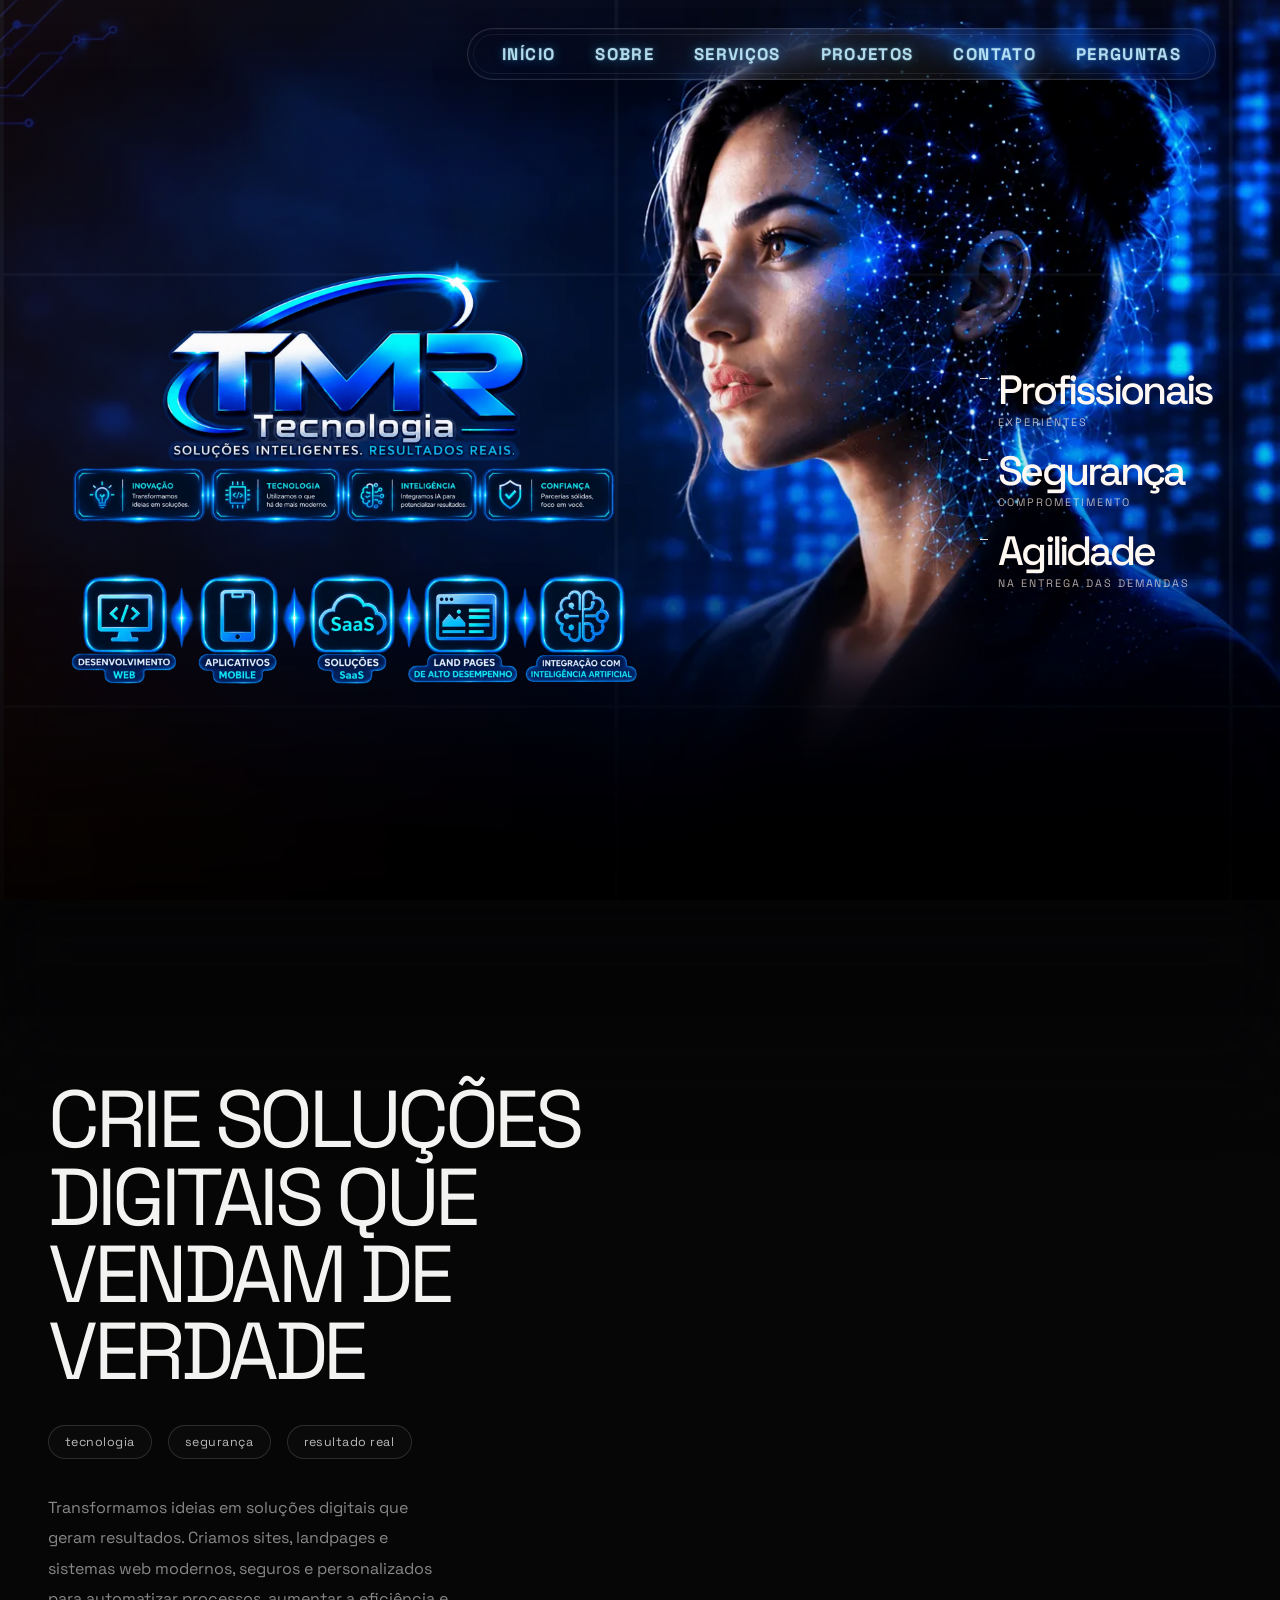
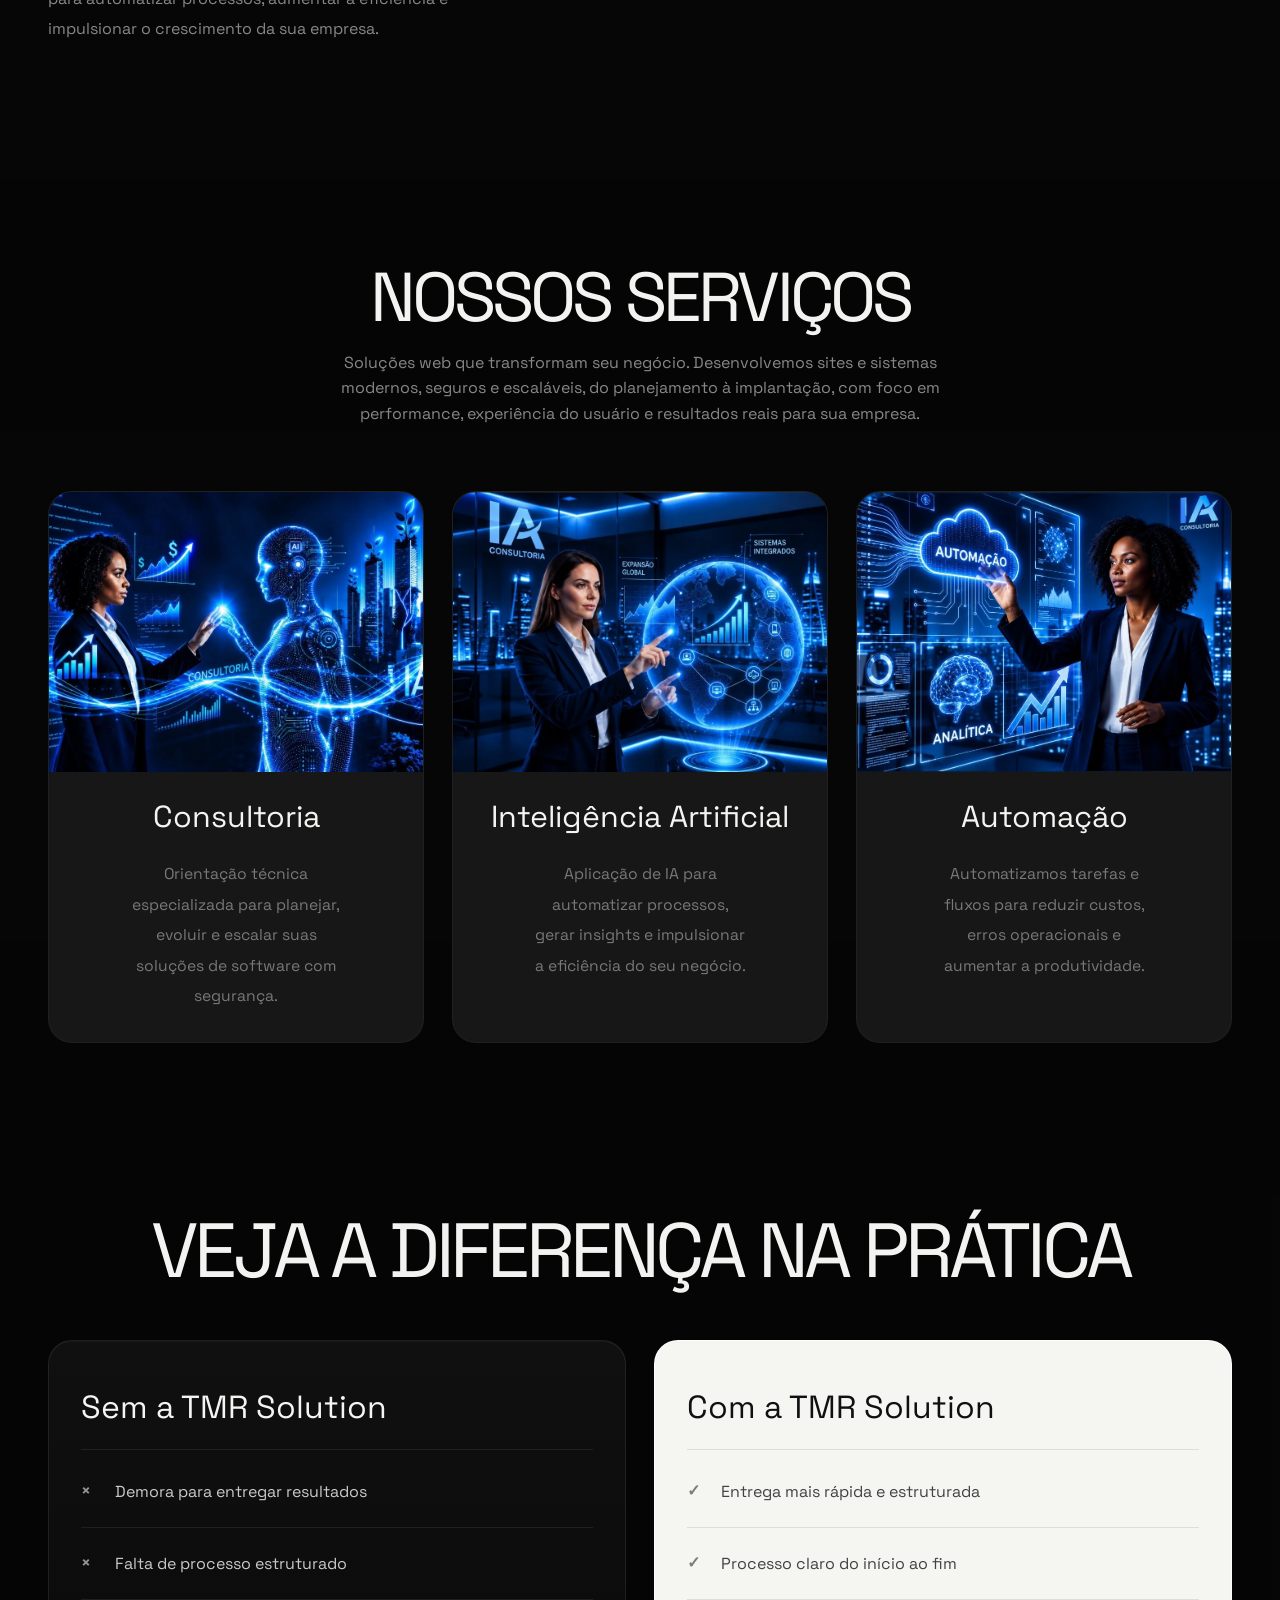
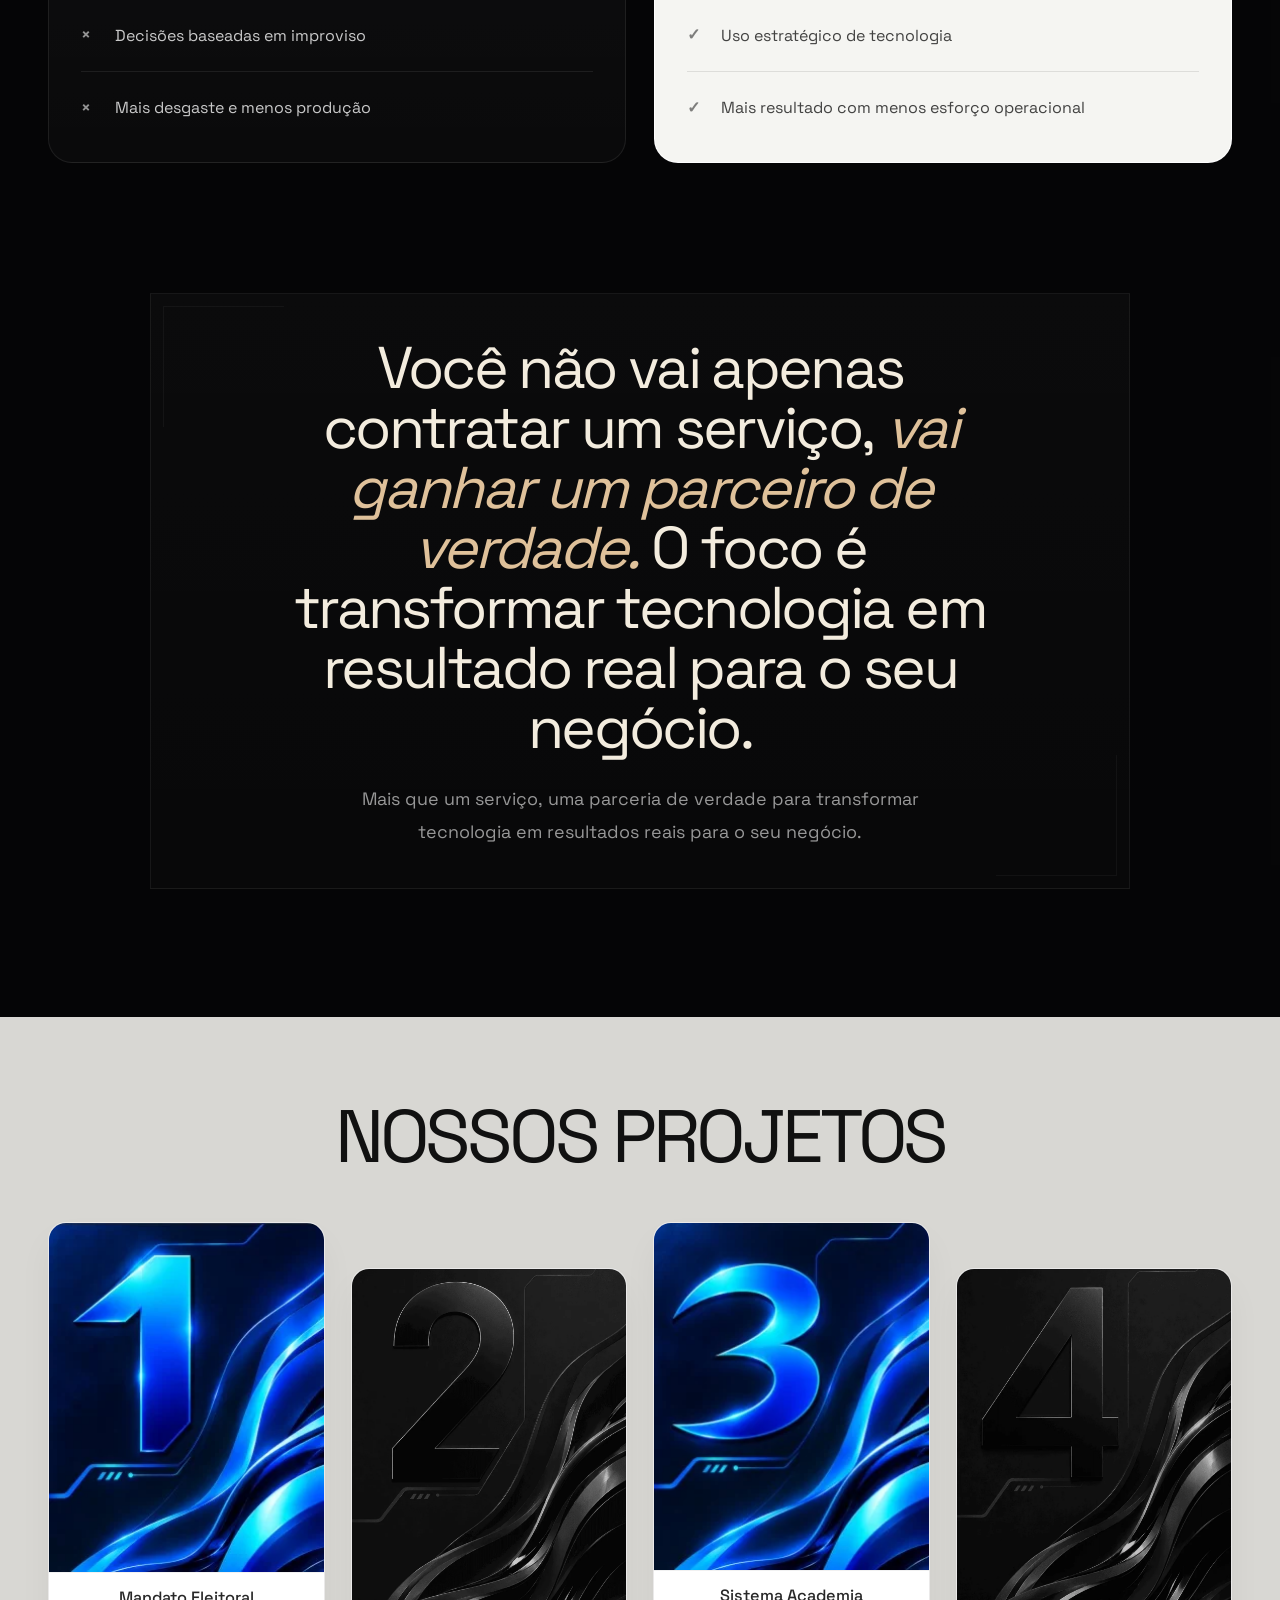
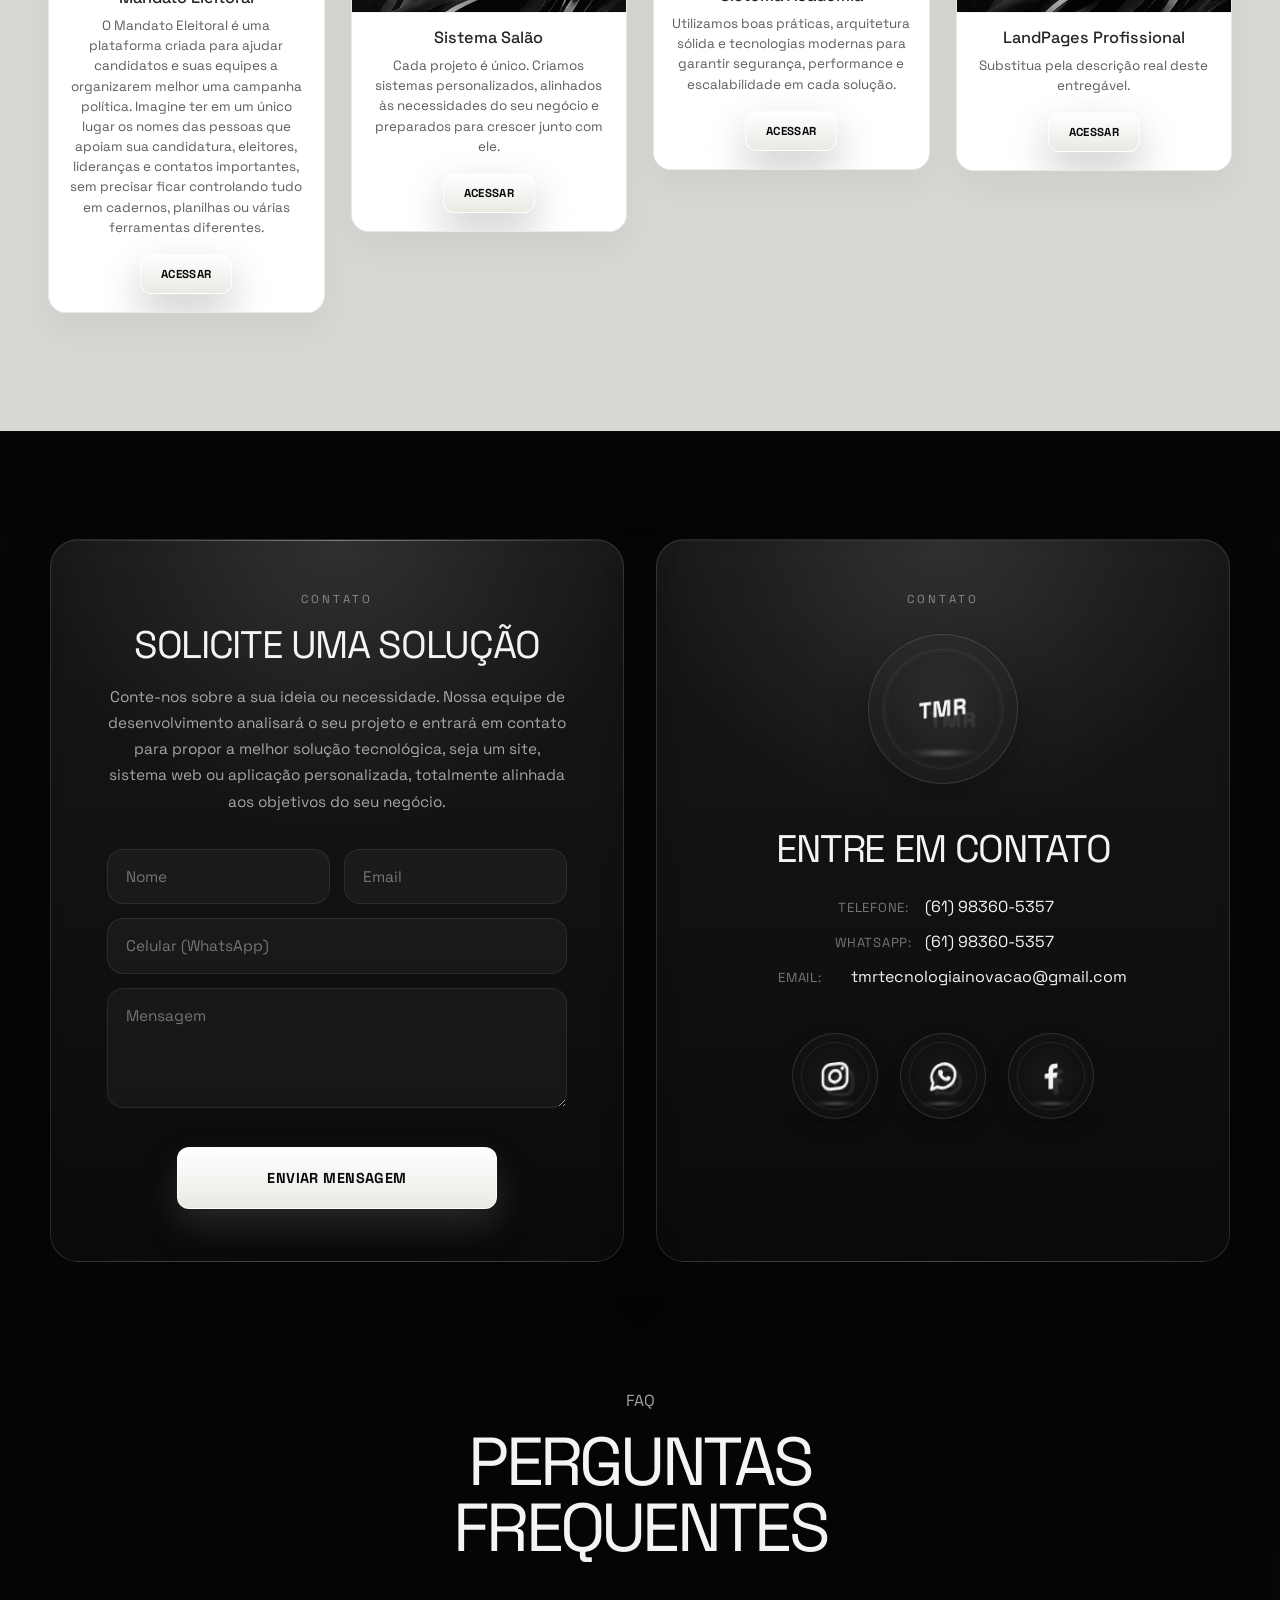
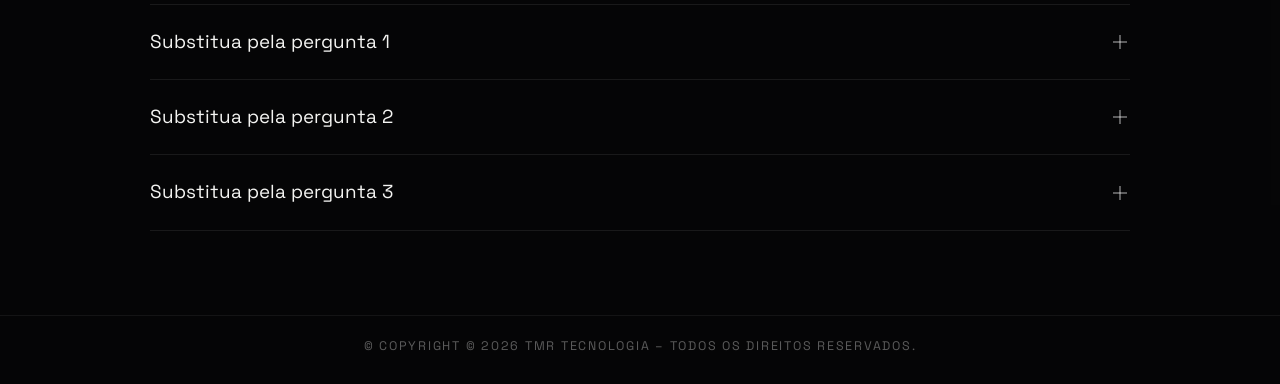
==== commit 7b931661: "Adiciona preloader que só libera o site após carregamento completo Cobre a tela com o selo TMR anima" ====
--- a/hero05/index.html
+++ b/hero05/index.html
@@ -7,7 +7,23 @@
     <link rel="preload" as="image" href="assets/images/hero-01.webp" />
     <link rel="stylesheet" href="assets/css/styles.css" />
   </head>
-  <body id="top">
+  <body id="top" class="is-loading">
+    <div class="preloader" id="preloader" role="status" aria-live="polite">
+      <span class="visually-hidden">Carregando o site…</span>
+      <div class="preloader__seal contacts-seal" aria-hidden="true">
+        <div class="contacts-seal__ring">
+          <div class="contacts-seven">
+            <span class="contacts-seven__back">TMR</span>
+            <span class="contacts-seven__front">TMR</span>
+            <span class="contacts-seven__glow"></span>
+          </div>
+        </div>
+      </div>
+      <div class="preloader__bar" aria-hidden="true">
+        <span class="preloader__bar-fill"></span>
+      </div>
+    </div>
+
     <video
       class="page-sequence"
       aria-hidden="true"
@@ -458,6 +474,7 @@
       <p>© Copyright © 2026 TMR Tecnologia – Todos os direitos reservados.</p>
     </footer>
 
+    <script src="assets/js/preloader.js"></script>
     <script src="assets/js/main.js"></script>
     <script src="assets/js/sections.js"></script>
   </body>
--- a/hero05/assets/css/styles.css
+++ b/hero05/assets/css/styles.css
@@ -61,6 +61,93 @@
   cursor: pointer;
 }
 
+.visually-hidden {
+  position: absolute;
+  width: 1px;
+  height: 1px;
+  margin: -1px;
+  padding: 0;
+  overflow: hidden;
+  clip: rect(0, 0, 0, 0);
+  white-space: nowrap;
+  border: 0;
+}
+
+body.is-loading {
+  overflow: hidden;
+}
+
+.preloader {
+  position: fixed;
+  inset: 0;
+  z-index: 9999;
+  display: flex;
+  flex-direction: column;
+  align-items: center;
+  justify-content: center;
+  gap: 28px;
+  background: var(--bg);
+  opacity: 1;
+  transition: opacity 500ms ease;
+}
+
+.preloader.is-hidden {
+  opacity: 0;
+  pointer-events: none;
+}
+
+.preloader__seal .contacts-seal__ring {
+  width: 110px;
+  height: 110px;
+  box-shadow: inset 0 0 0 12px rgba(255, 255, 255, 0.015), 0 18px 36px rgba(0, 0, 0, 0.26);
+}
+
+.preloader__seal .contacts-seven {
+  width: 62px;
+  height: 62px;
+}
+
+.preloader__seal .contacts-seven__back,
+.preloader__seal .contacts-seven__front {
+  font-size: 1.05rem;
+}
+
+.preloader__seal .contacts-seven__glow {
+  width: 70px;
+  height: 18px;
+  transform: translateY(32px) rotateX(78deg);
+}
+
+.preloader__bar {
+  position: relative;
+  width: 160px;
+  height: 2px;
+  border-radius: 999px;
+  background: rgba(255, 255, 255, 0.12);
+  overflow: hidden;
+}
+
+.preloader__bar-fill {
+  position: absolute;
+  top: 0;
+  left: 0;
+  width: 40%;
+  height: 100%;
+  border-radius: 999px;
+  background: var(--accent);
+  animation: preloader-bar-slide 1.1s ease-in-out infinite;
+}
+
+@keyframes preloader-bar-slide {
+  0% {
+    transform: translateX(-100%);
+  }
+
+  100% {
+    transform: translateX(350%);
+  }
+}
+
 .hero {
   position: relative;
   min-height: 100svh;
@@ -95,7 +182,8 @@
 .hero__reveal {
   z-index: 1;
   pointer-events: none;
-  opacity: 0;
+  opacity: 0.001;
+  will-change: opacity;
 }
 
 .hero__reveal-spot {
@@ -1542,7 +1630,7 @@
   display: flex;
   justify-content: center;
   gap: 22px;
-  margin: 30px 0 0;
+  margin: 46px 0 0;
   padding: 0;
 }
 
@@ -1568,8 +1656,8 @@
 }
 
 .contacts-seal--sm .contacts-seal__ring {
-  width: 76px;
-  height: 76px;
+  width: 86px;
+  height: 86px;
   box-shadow: inset 0 0 0 9px rgba(255, 255, 255, 0.015), 0 10px 20px rgba(0, 0, 0, 0.26);
   transition: border-color 220ms ease;
 }
@@ -1579,14 +1667,14 @@
 }
 
 .contacts-seal--sm .contacts-seven {
-  width: 44px;
-  height: 44px;
+  width: 50px;
+  height: 50px;
 }
 
 .contacts-seal--sm .contacts-seven__back,
 .contacts-seal--sm .contacts-seven__front {
-  width: 30px;
-  height: 30px;
+  width: 34px;
+  height: 34px;
   margin: auto;
 }
 
@@ -1602,9 +1690,9 @@
 }
 
 .contacts-seal--sm .contacts-seven__glow {
-  width: 52px;
-  height: 14px;
-  transform: translateY(24px) rotateX(78deg);
+  width: 58px;
+  height: 15px;
+  transform: translateY(27px) rotateX(78deg);
   filter: blur(4px);
 }
 
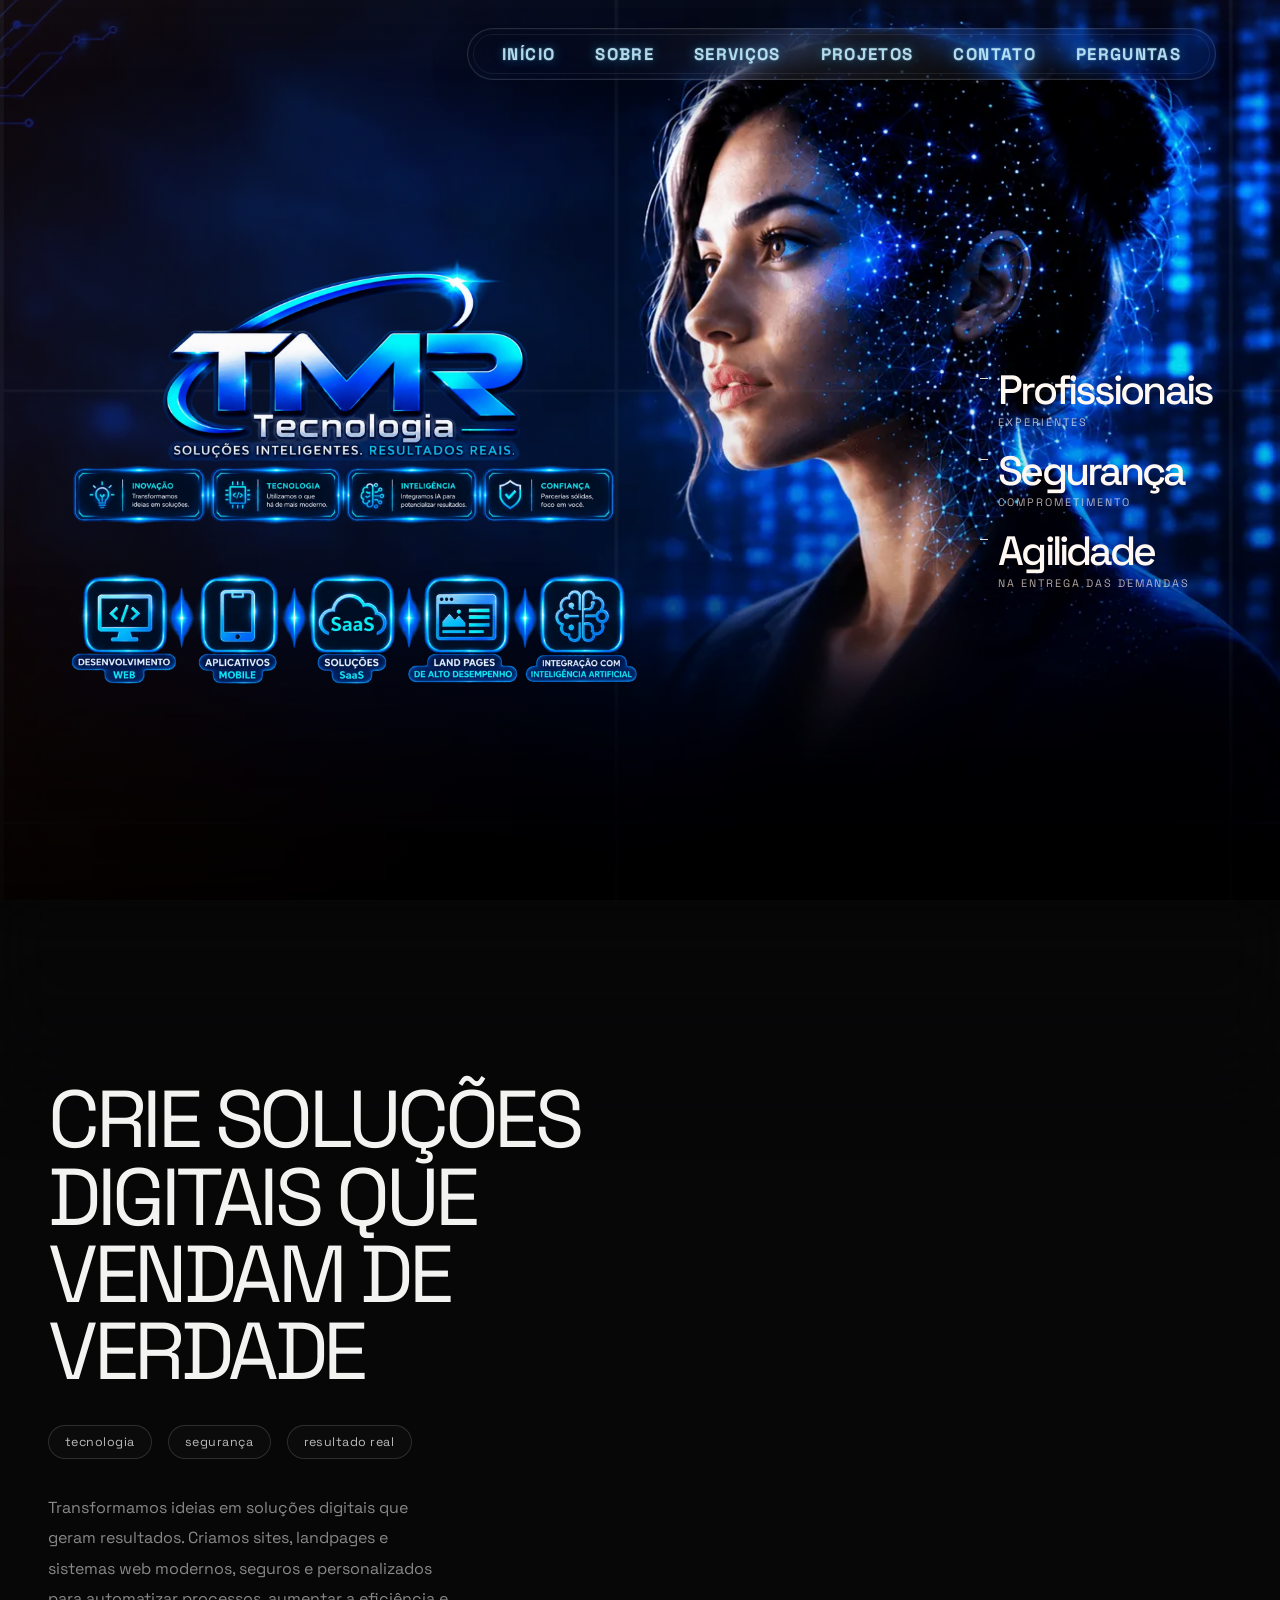
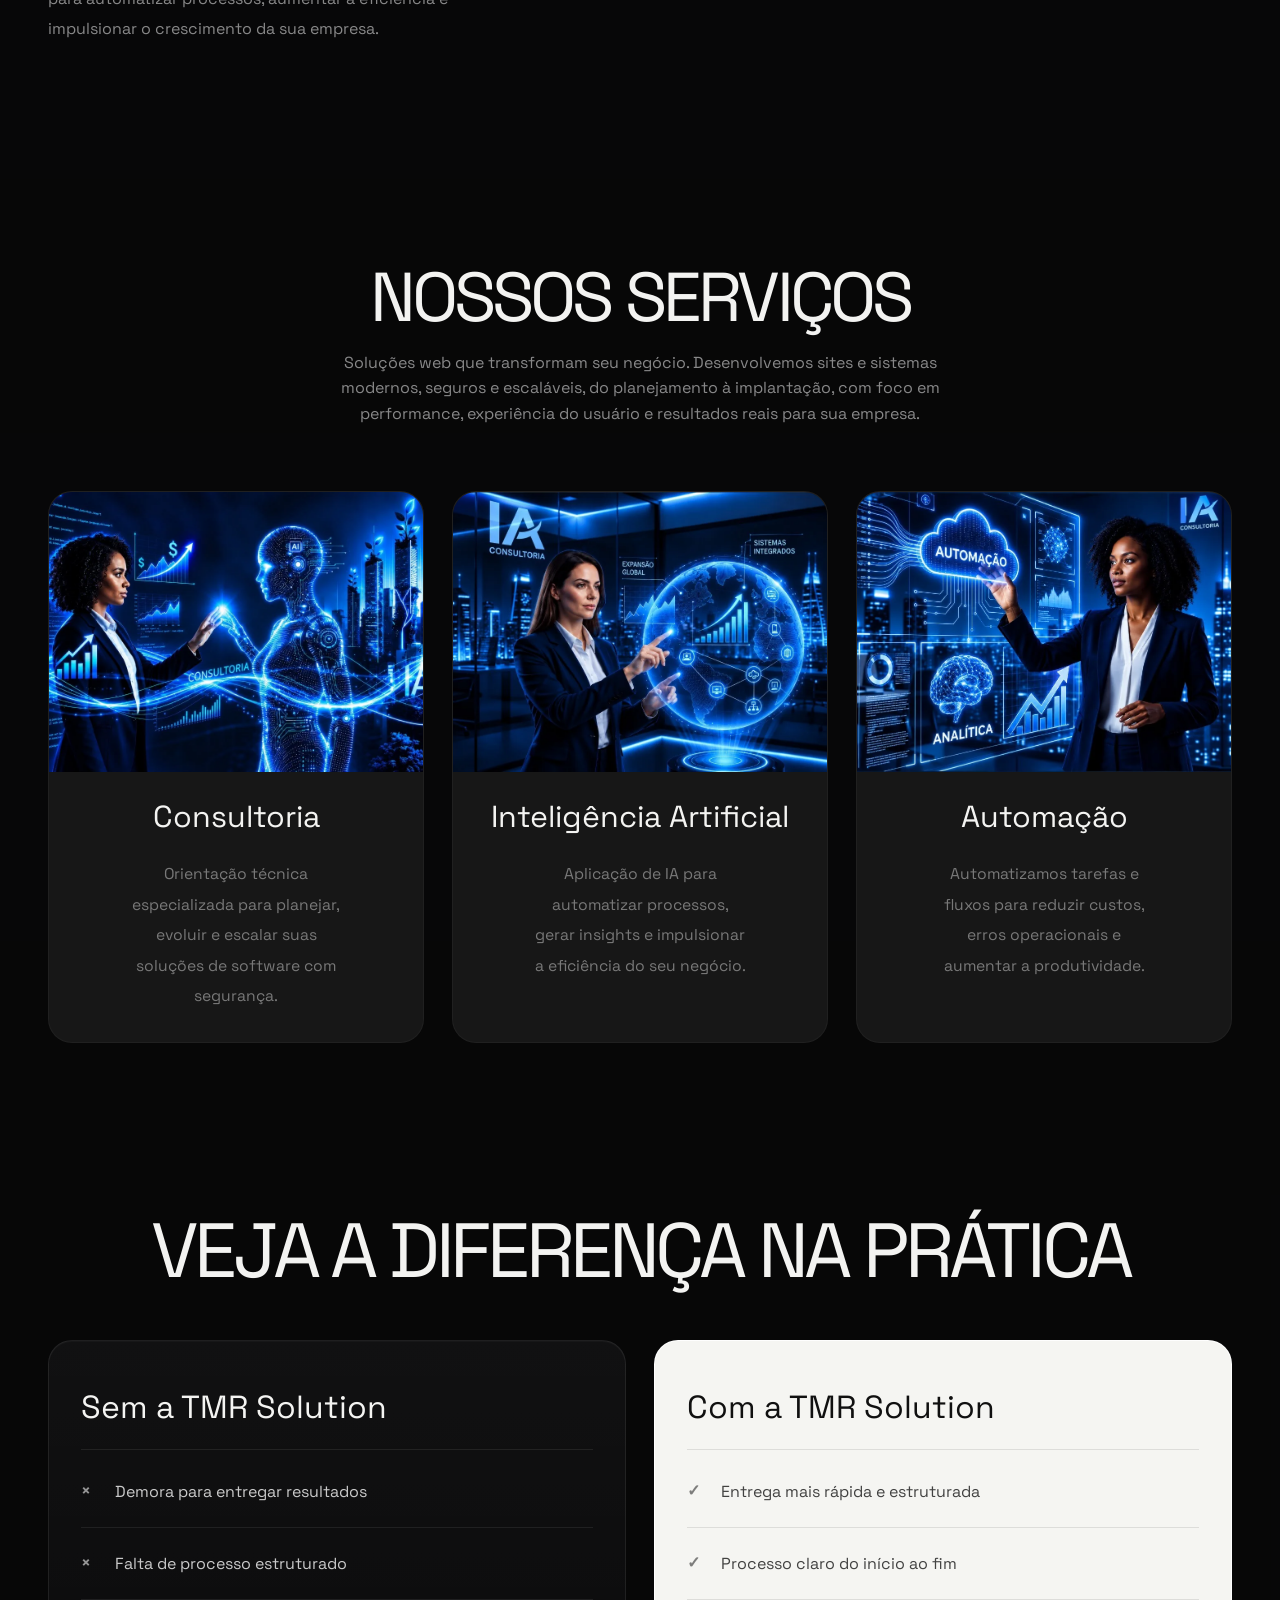
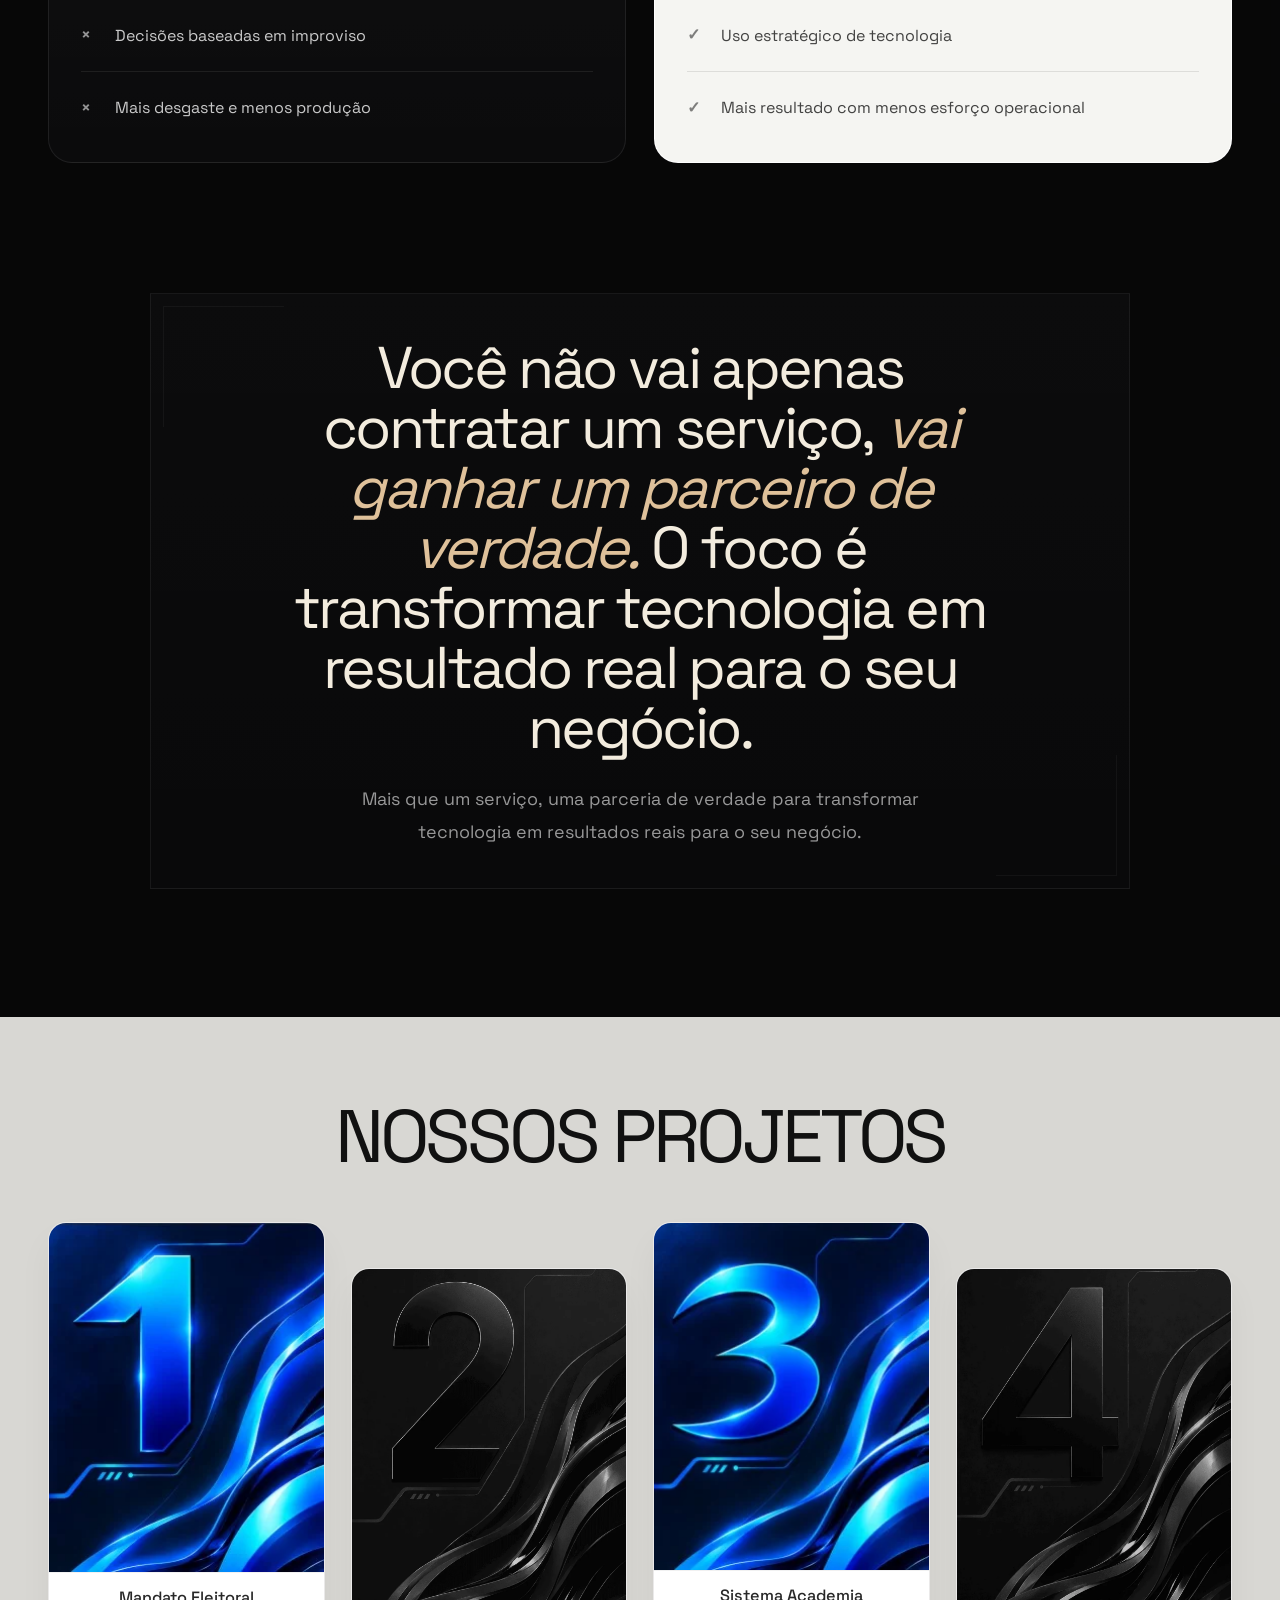
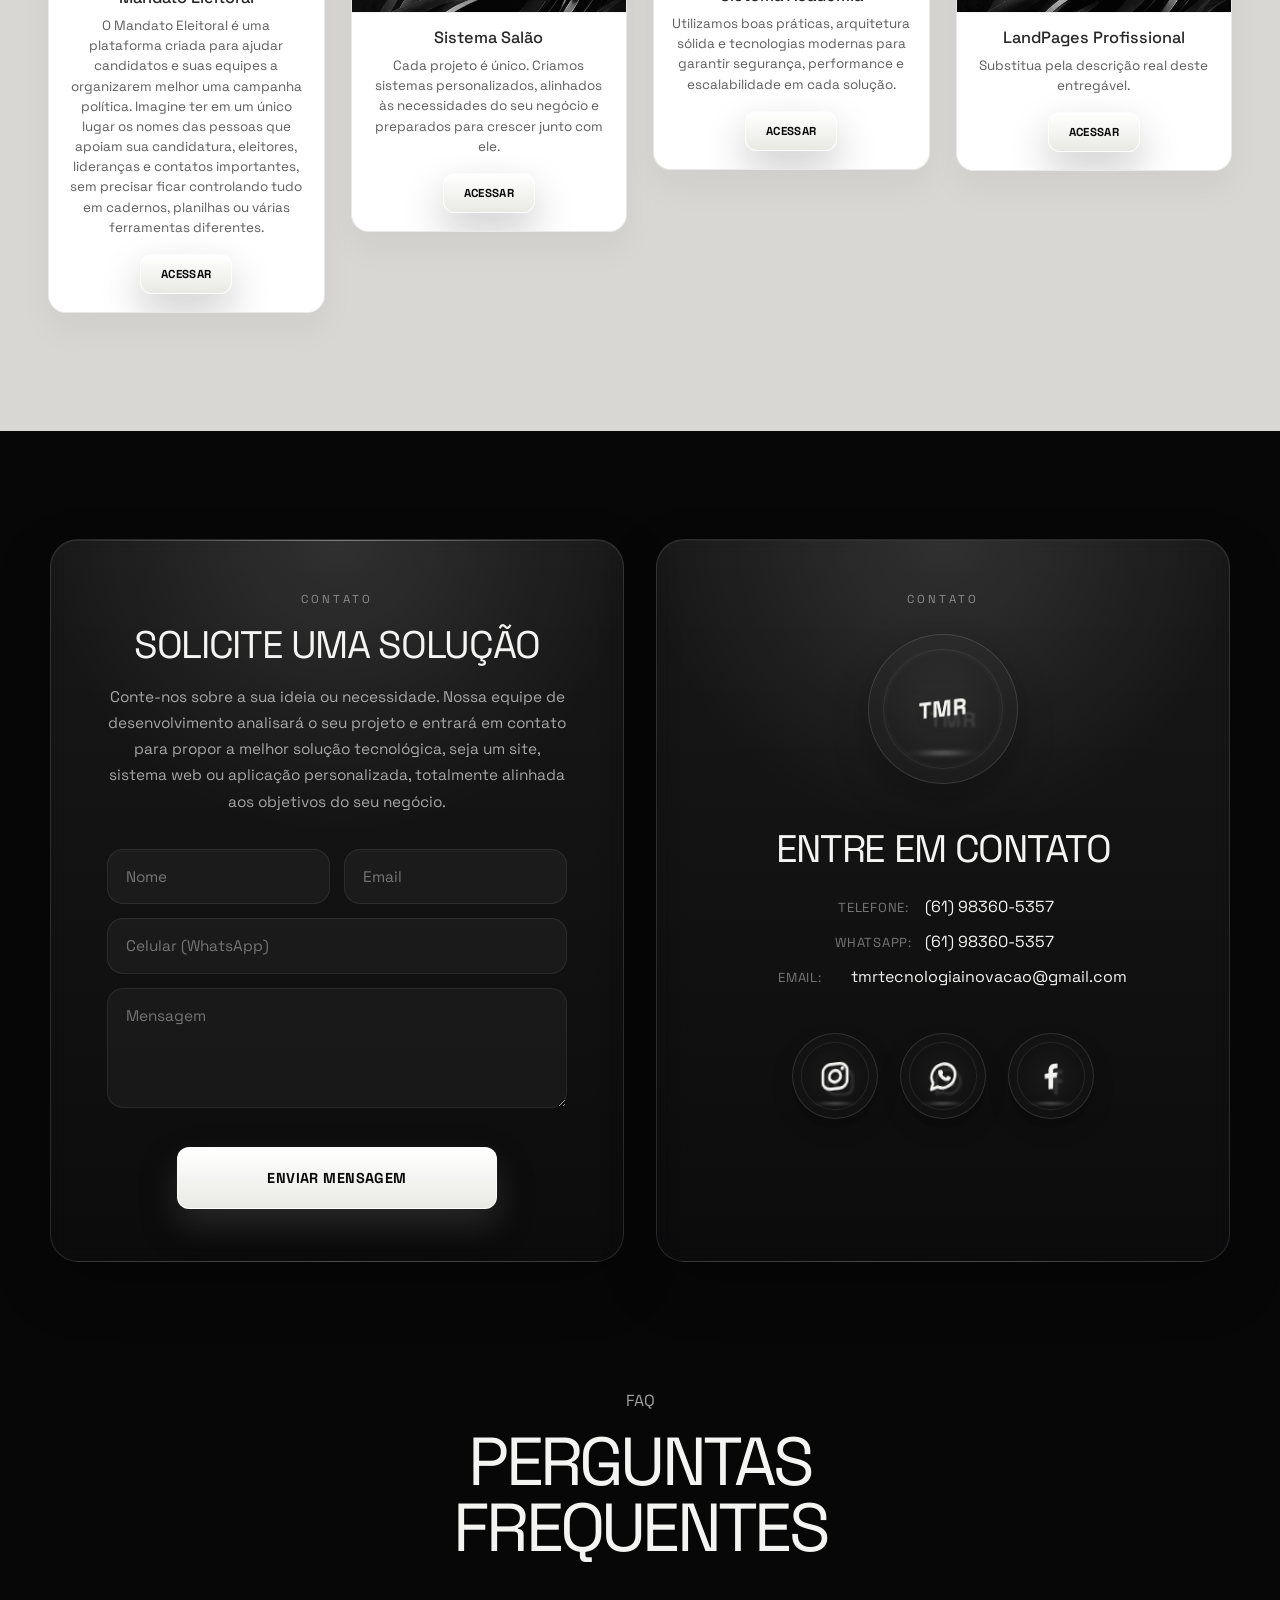
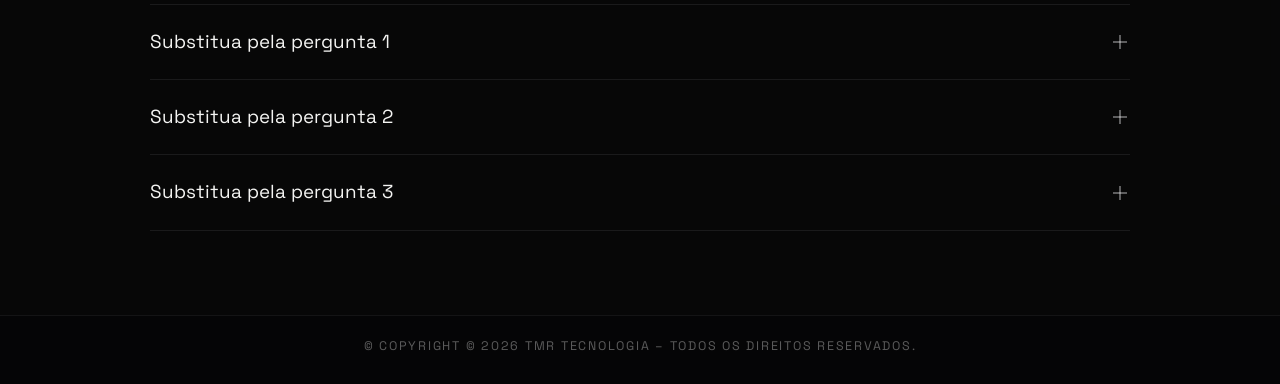
==== commit a353edc5: "Troca vídeo de scroll por sequência de imagens em canvas O <video> com currentTime/seek disparado a " ====
--- a/hero05/index.html
+++ b/hero05/index.html
@@ -24,15 +24,7 @@
       </div>
     </div>
 
-    <video
-      class="page-sequence"
-      aria-hidden="true"
-      muted
-      playsinline
-      preload="none"
-    >
-      <source src="assets/video/video-scrub1-hq.mp4" type="video/mp4" />
-    </video>
+    <canvas class="page-sequence" aria-hidden="true"></canvas>
 
     <header class="hero__nav">
       <button
@@ -474,6 +466,7 @@
       <p>© Copyright © 2026 TMR Tecnologia – Todos os direitos reservados.</p>
     </footer>
 
+    <script src="assets/js/scrub-frames.js"></script>
     <script src="assets/js/preloader.js"></script>
     <script src="assets/js/main.js"></script>
     <script src="assets/js/sections.js"></script>
--- a/hero05/assets/css/styles.css
+++ b/hero05/assets/css/styles.css
@@ -97,25 +97,25 @@
 }
 
 .preloader__seal .contacts-seal__ring {
-  width: 110px;
-  height: 110px;
-  box-shadow: inset 0 0 0 12px rgba(255, 255, 255, 0.015), 0 18px 36px rgba(0, 0, 0, 0.26);
+  width: 160px;
+  height: 160px;
+  box-shadow: inset 0 0 0 16px rgba(255, 255, 255, 0.015), 0 20px 40px rgba(0, 0, 0, 0.26);
 }
 
 .preloader__seal .contacts-seven {
-  width: 62px;
-  height: 62px;
+  width: 90px;
+  height: 90px;
 }
 
 .preloader__seal .contacts-seven__back,
 .preloader__seal .contacts-seven__front {
-  font-size: 1.05rem;
+  font-size: 1.5rem;
 }
 
 .preloader__seal .contacts-seven__glow {
-  width: 70px;
-  height: 18px;
-  transform: translateY(32px) rotateX(78deg);
+  width: 102px;
+  height: 26px;
+  transform: translateY(46px) rotateX(78deg);
 }
 
 .preloader__bar {
@@ -755,7 +755,6 @@
   width: 100vw;
   height: 100vh;
   display: block;
-  object-fit: cover;
   opacity: 0;
   transition: opacity 450ms ease;
 }
@@ -766,7 +765,7 @@
 
 .section-dark {
   position: relative;
-  background: rgba(0, 0, 0, 0.35);
+  background: rgba(0, 0, 0, 0.22);
   color: #f3f3f1;
 }
 
